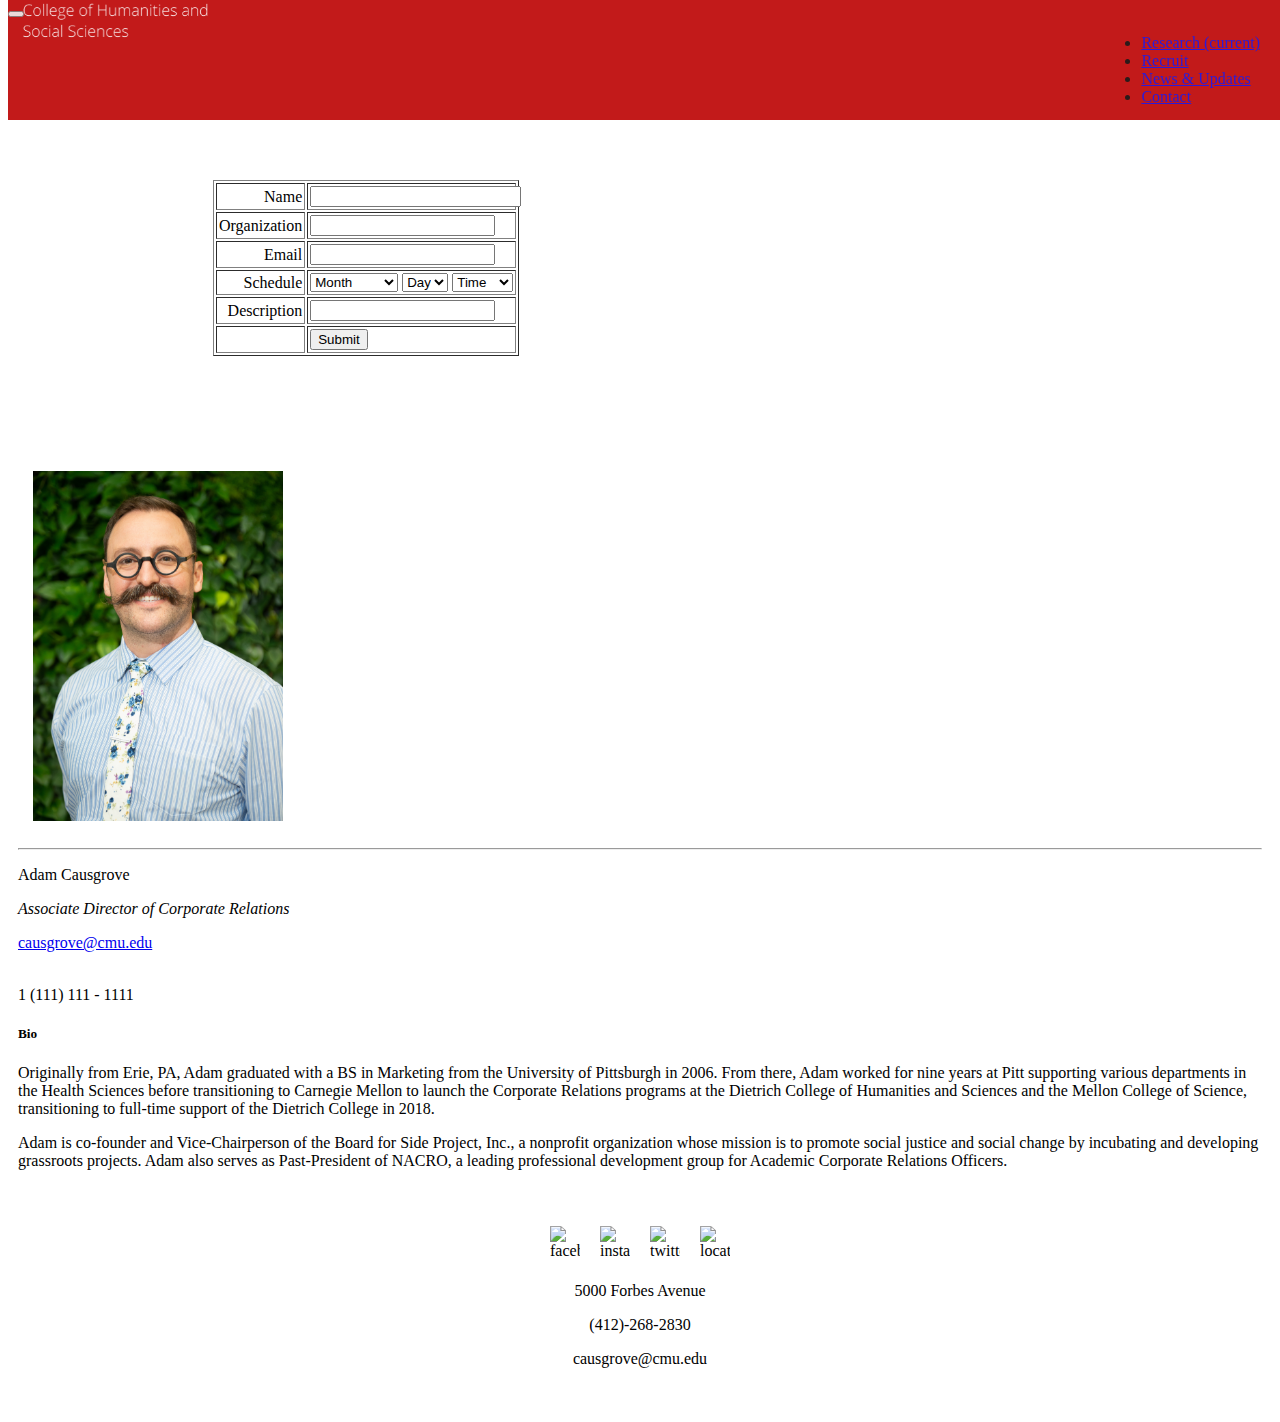
==== contact.html @ c6ca9858 "Merge pull request #19 from jasminelee5170/linkevin" ====
<!doctype html>
<html lang="en">

<head>
  <!-- Required meta tags -->
  <meta charset="utf-8">
  <meta name="viewport" content="width=device-width, initial-scale=1, shrink-to-fit=no">

  <!-- Bootstrap CSS -->
  <link rel="stylesheet" href="https://cdn.jsdelivr.net/npm/bootstrap@4.5.3/dist/css/bootstrap.min.css"
    integrity="sha384-TX8t27EcRE3e/ihU7zmQxVncDAy5uIKz4rEkgIXeMed4M0jlfIDPvg6uqKI2xXr2" crossorigin="anonymous">
  <!-- Custom CSS -->
  <link rel="stylesheet" href="css/styles.css">
  <title>CMU Dietrich Advancement</title>
</head>

<body>
  <!-- Optional JavaScript; choose one of the two! -->

  <!-- Option 1: jQuery and Bootstrap Bundle (includes Popper) -->
  <script src="https://code.jquery.com/jquery-3.5.1.slim.min.js"
    integrity="sha384-DfXdz2htPH0lsSSs5nCTpuj/zy4C+OGpamoFVy38MVBnE+IbbVYUew+OrCXaRkfj"
    crossorigin="anonymous"></script>
  <script src="https://cdn.jsdelivr.net/npm/bootstrap@4.5.3/dist/js/bootstrap.bundle.min.js"
    integrity="sha384-ho+j7jyWK8fNQe+A12Hb8AhRq26LrZ/JpcUGGOn+Y7RsweNrtN/tE3MoK7ZeZDyx"
    crossorigin="anonymous"></script>

  <!-- Option 2: jQuery, Popper.js, and Bootstrap JS
    <script src="https://code.jquery.com/jquery-3.5.1.slim.min.js" integrity="sha384-DfXdz2htPH0lsSSs5nCTpuj/zy4C+OGpamoFVy38MVBnE+IbbVYUew+OrCXaRkfj" crossorigin="anonymous"></script>
    <script src="https://cdn.jsdelivr.net/npm/popper.js@1.16.1/dist/umd/popper.min.js" integrity="sha384-9/reFTGAW83EW2RDu2S0VKaIzap3H66lZH81PoYlFhbGU+6BZp6G7niu735Sk7lN" crossorigin="anonymous"></script>
    <script src="https://cdn.jsdelivr.net/npm/bootstrap@4.5.3/dist/js/bootstrap.min.js" integrity="sha384-w1Q4orYjBQndcko6MimVbzY0tgp4pWB4lZ7lr30WKz0vr/aWKhXdBNmNb5D92v7s" crossorigin="anonymous"></script>
    -->

  <div class="navbar-custom">
    <nav class="navbar navbar-expand-lg navbar-dark navbar-custom">
      <div class="container">
        <a class=" navbar-brand" href="index.html">
          <img src="images/logo.png" id="logo" alt="logo">
        </a>
        <button class="navbar-toggler" type="button" data-toggle="collapse" data-target="#navbarResponsive"
          aria-controls="navbarResponsive" aria-expanded="false" aria-label="Toggle navigation">
          <span class="navbar-toggler-icon"></span>
        </button>
        <div class="collapse navbar-collapse navbar-custom-right" id="navbarResponsive">
          <ul class="navbar-nav ml-auto">
            <li class="nav-item">
              <a class="nav-link" href="#">Research
                <span class="sr-only">(current)</span>
              </a>
            </li>
            <li class="nav-item">
              <a class="nav-link" href="#">Recruit</a>
            </li>
            <li class="nav-item">
              <a class="nav-link" href="news&updates.html">News & Updates</a>
            </li>
            <li class="nav-item active">
              <a class="nav-link" href="contact.html">Contact</a>
            </li>
          </ul>
        </div>
      </div>
    </nav>
  </div>

  <!--Form with JS form falidation-->
  <div class="contactUsForm">
    <form action="/action_page.php" name="myForm" onsubmit="return(validate());">
      <table cellspacing="2" cellpadding="2" border="1">
        <tr>
          <td align="right">Name</td>
          <td><input type="text" name="Name" style="width: 100%" /></td>
        </tr>
        <tr>
          <td align="right">Organization</td>
          <td><input type="text" name="Organization" /></td>
        </tr>
        <tr>
          <td align="right">Email</td>
          <td><input type="text" name="Email" /></td>
        </tr>
        <tr>
          <td align="right">Schedule</td>
          <td>
            <select name="Month">
              <option value="-1" selected>Month</option>
              <option value="1">January</option>
              <option value="2">February</option>
              <option value="3">March</option>
              <option value="4">April</option>
              <option value="5">May</option>
              <option value="6">June</option>
              <option value="7">July</option>
              <option value="8">August</option>
              <option value="9">September</option>
              <option value="10">October</option>
              <option value="11">November</option>
              <option value="12">December</option>
            </select>
            <select name="Day">
              <option value="-1" selected>Day</option>
              <option value="1">1</option>
              <option value="2">2</option>
              <option value="3">3</option>
              <option value="4">4</option>
              <option value="5">5</option>
              <option value="6">6</option>
              <option value="7">7</option>
              <option value="8">8</option>
              <option value="9">9</option>
              <option value="10">10</option>
              <option value="11">11</option>
              <option value="12">12</option>
              <option value="13">13</option>
              <option value="14">14</option>
              <option value="15">15</option>
              <option value="16">16</option>
              <option value="17">17</option>
              <option value="18">18</option>
              <option value="19">19</option>
              <option value="20">20</option>
              <option value="21">21</option>
              <option value="22">22</option>
              <option value="23">23</option>
              <option value="24">24</option>
              <option value="25">25</option>
              <option value="26">26</option>
              <option value="27">27</option>
              <option value="28">28</option>
              <option value="29">29</option>
              <option value="30">30</option>
              <option value="31">31</option>
            </select>
            <select name="Time">
              <option value="-1" selected>Time</option>
              <option value="9am">9 AM</option>
              <option value="10am">10 AM</option>
              <option value="11am">11 AM</option>
              <option value="12pm">12 PM</option>
              <option value="1pm">1 PM</option>
              <option value="2pm">2 PM</option>
              <option value="3pm">3 PM</option>
              <option value="4pm">4 PM</option>
              <option value="5pm">5 PM</option>
            </select>
          </td>
        </tr>
        <tr>
          <td align="right">Description</td>
          <td><input type="text" name="Desc" /></td>
        </tr>

        <tr>
          <td align="right"></td>
          <td><input type="submit" value="Submit" /></td>
        </tr>
      </table>
    </form>

    <!--link to JS file for JS form validation-->
    <script type="text/javascript" src="js/form.js">
    </script>
  </div>

  <!--Recruitment-->
  <div class="container-fluid bg-light card-custom" style="margin-top: 30px;">
    <div class="row">
      <div class="col">
        <div class="card">
          <div class="card-body">
            <img src="images\adamcausgrove.jpg" class="rounded" alt="..." width="250" height="350"
              style="margin: 15px;">
            <hr>
            </hr>
            <p class="card-text">
            <p> Adam Causgrove </p>
            <p><i>Associate Director of Corporate Relations </i></p>
            <a href="mailto: causgrove@cmu.edu">causgrove@cmu.edu</a>
            <br><br>
            <p>1 (111) 111 - 1111</p>
          </div>
        </div>
      </div>
      <div class="col">
        <div class="card">
          <div class="card-body">
            <h5 class="card-title">Bio</h5>
            <p class="card-text">
            <p> Originally from Erie, PA, Adam graduated with a BS in Marketing from the University of Pittsburgh in
              2006. From there, Adam worked for nine years at Pitt supporting various departments in the Health Sciences
              before transitioning to Carnegie Mellon to launch the Corporate Relations programs at the Dietrich College
              of Humanities and Sciences and the Mellon College of Science, transitioning to full-time support of the
              Dietrich College in 2018.
            </p>
            <p>
              Adam is co-founder and Vice-Chairperson of the Board for Side Project, Inc., a nonprofit organization
              whose mission is to promote social justice and social change by incubating and developing grassroots
              projects. Adam also serves as Past-President of NACRO, a leading professional development group for
              Academic Corporate Relations Officers.
            </p>
          </div>
        </div>
      </div>
    </div>
  </div>

  <!--Footer-->
  <div class="container-fluid bg-light" style="padding:30px; margin-top:15px;">
    <div class="center">
      <img src="images\fbicon.jpg" class="img-responsive inline-block icon" alt="facebook" width="30" height="30" />
      <img src="images\instagramicon.jpg" class="img-responsive inline-block icon" alt="instagram" width="30"
        height="30" />
      <img src="images\twittericon.jpg" class="img-responsive inline-block icon" alt="twitter" width="30" height="30" />
      <img src="images\idkicon.jpg" class="img-responsive inline-block icon" alt="location" width="30" height="30" />
    </div>
    <p class="footer-text"> 5000 Forbes Avenue</p>
    <p class="footer-text">(412)-268-2830</p>
    <p class="footer-text"> causgrove@cmu.edu</p>
  </div>

</body>

</html>
---- css/styles.css ----
.navbar-custom {
  background-color: #bb0000;
  height: 120px;
  position: fixed;
  top: 0;
  z-index: 100;
  width: 100%;
  opacity: 0.9;
}

.navbar-custom-right {
  position: fixed;
  right: 20px;
}

#logo {
  width: 200px;
  position: fixed;
  left: 20px;
  margin-top: -55px;
}

.wrapper {
    display: flex;
    width: 100%;
    align-items: stretch;
}

.center {
  display: flex;
  align-items: center;
  justify-content: center;
}

img:hover.darken {
  -webkit-filter: brightness(50%);
  -webkit-transition: all 1s ease;
  -moz-transition: all 1s ease;
  -o-transition: all 1s ease;
  -ms-transition: all 1s ease;
  transition: all 1s ease;
}

.icon {
  margin: 10px;
}

.contactUsForm{
  margin-top: 150px;
  padding-top: 30px;
  margin-left: 205px;
  margin-right: 205px;
  margin-bottom: 100px;
  min-width: 600px;
}

.card {
  margin: 10px;
}

#carouselExampleControls{
  padding-top: 120px;
}

.footer-text {
  text-align: center;
}
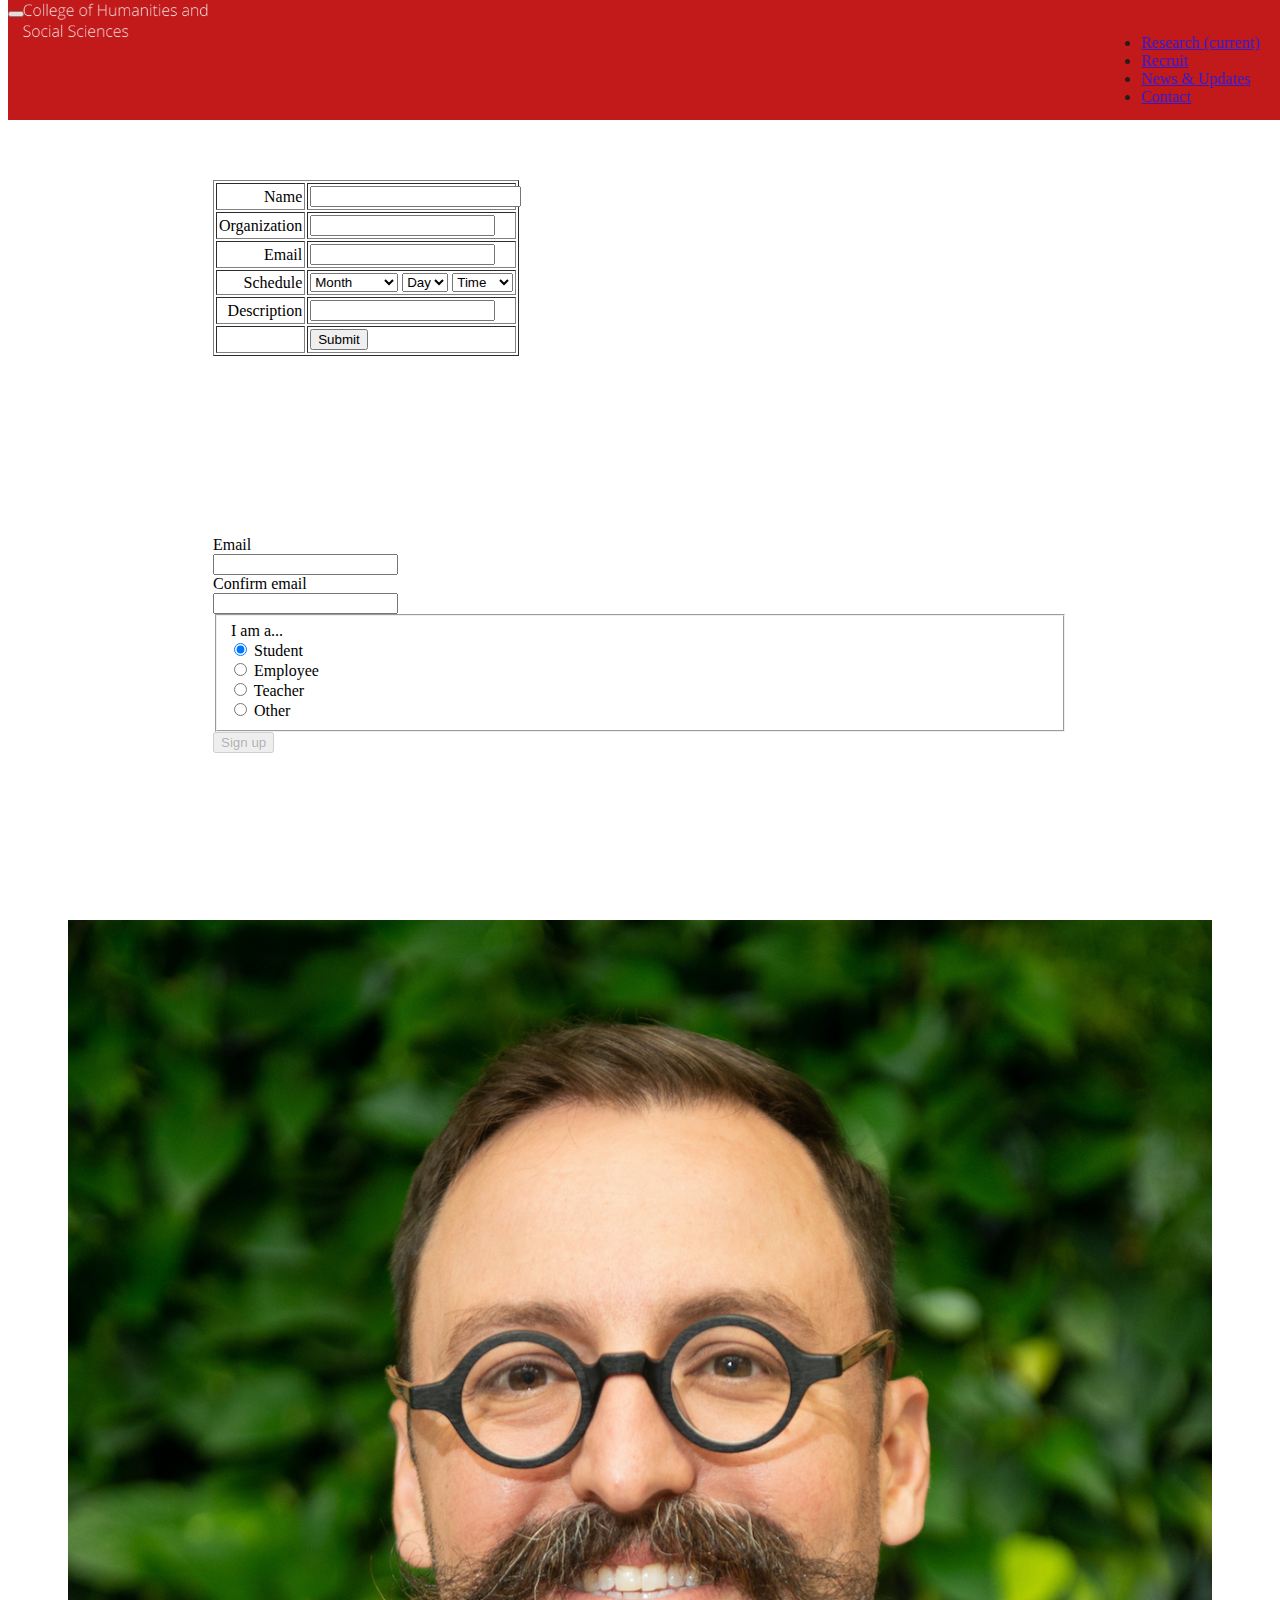
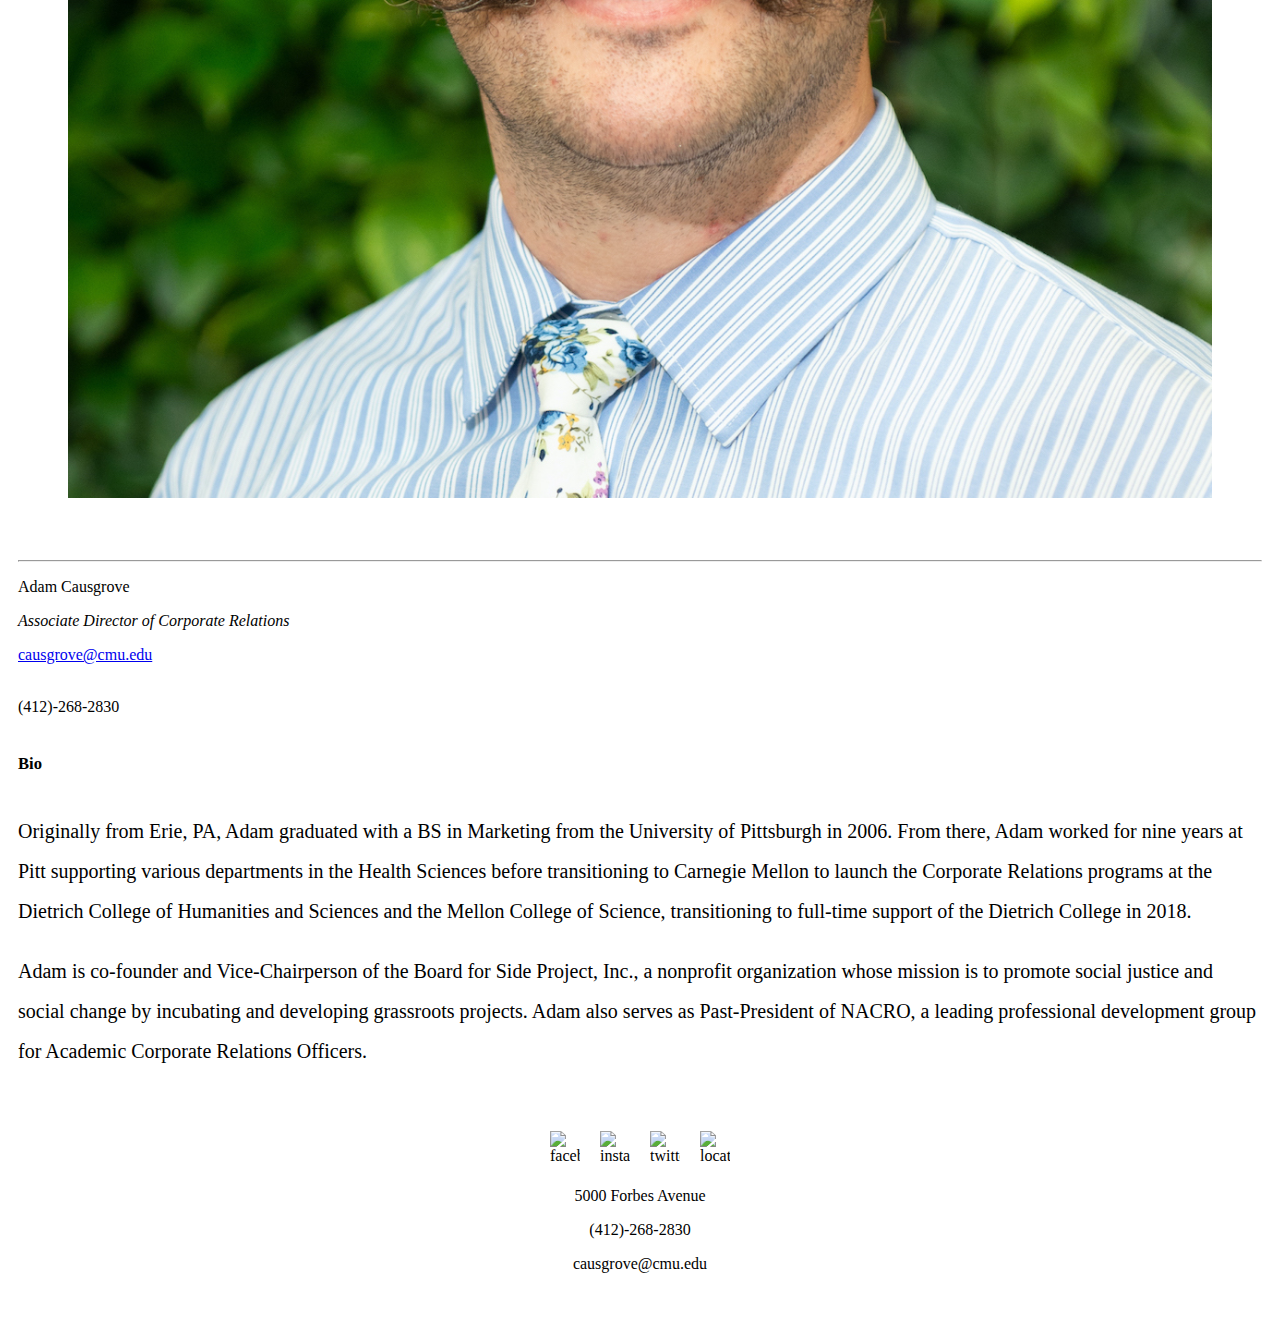
==== commit bae3f1bc: "Merge pull request #20 from jasminelee5170/linkevin" ====
--- a/contact.html
+++ b/contact.html
@@ -65,7 +65,7 @@
 
   <!--Form with JS form falidation-->
   <div class="contactUsForm">
-    <form action="/action_page.php" name="myForm" onsubmit="return(validate());">
+    <form name="myForm" onsubmit="return(validate());">
       <table cellspacing="2" cellpadding="2" border="1">
         <tr>
           <td align="right">Name</td>
@@ -162,14 +162,66 @@
     </script>
   </div>
 
+  <!-- temporary form -->
+  <div class="contactUsForm">
+    <form>
+      <div class="form-group row">
+        <label for="inputEmail3" class="col-sm-2 col-form-label">Email</label>
+        <div class="col-sm-10">
+          <input type="email" class="form-control" id="inputEmail3">
+        </div>
+      </div>
+      <div class="form-group row">
+        <label for="inputEmail3" class="col-sm-2 col-form-label">Confirm email</label>
+        <div class="col-sm-10">
+          <input type="email" class="form-control" id="inputEmail3">
+        </div>
+      </div>
+      <fieldset class="form-group">
+        <div class="row">
+          <legend class="col-form-label col-sm-2 pt-0">I am a...</legend>
+          <div class="col-sm-10">
+            <div class="form-check">
+              <input class="form-check-input" type="radio" name="gridRadios" id="gridRadios1" value="option1" checked>
+              <label class="form-check-label" for="gridRadios1">
+                Student
+              </label>
+            </div>
+            <div class="form-check">
+              <input class="form-check-input" type="radio" name="gridRadios" id="gridRadios2" value="option2">
+              <label class="form-check-label" for="gridRadios2">
+                Employee
+              </label>
+            </div>
+            <div class="form-check disabled">
+              <input class="form-check-input" type="radio" name="gridRadios" id="gridRadios3" value="option3">
+              <label class="form-check-label" for="gridRadios3">
+                Teacher
+              </label>
+            </div>
+            <div class="form-check disabled">
+              <input class="form-check-input" type="radio" name="gridRadios" id="gridRadios4" value="option4">
+              <label class="form-check-label" for="gridRadios4">
+                Other
+              </label>
+            </div>
+          </div>
+        </div>
+      </fieldset>
+      <span class="d-inline-block" data-toggle="popover" data-content="Not available yet!">
+        <button class="btn btn-primary" style="pointer-events: none;" type="button" disabled>Sign up</button>
+      </span>
+      <br><br>
+    </form>
+  </div>
+
   <!--Recruitment-->
   <div class="container-fluid bg-light card-custom" style="margin-top: 30px;">
     <div class="row">
-      <div class="col">
+      <div class="col-sm-4">
         <div class="card">
           <div class="card-body">
-            <img src="images\adamcausgrove.jpg" class="rounded" alt="..." width="250" height="350"
-              style="margin: 15px;">
+            <img src="images\adamcausgrove.jpg" class="rounded" alt="..." width="92%" style="margin: 4%">
             <hr>
             </hr>
             <p class="card-text">
@@ -177,13 +229,13 @@
             <p><i>Associate Director of Corporate Relations </i></p>
             <a href="mailto: causgrove@cmu.edu">causgrove@cmu.edu</a>
             <br><br>
-            <p>1 (111) 111 - 1111</p>
+            <p>(412)-268-2830</p>
           </div>
         </div>
       </div>
-      <div class="col">
+      <div class="col-sm-8">
         <div class="card">
-          <div class="card-body">
+          <div class="card-body biography">
             <h5 class="card-title">Bio</h5>
             <p class="card-text">
             <p> Originally from Erie, PA, Adam graduated with a BS in Marketing from the University of Pittsburgh in
--- a/css/styles.css
+++ b/css/styles.css
@@ -64,4 +64,9 @@
 
 .footer-text {
   text-align: center;
+}
+
+.biography {
+  font-size: 20px;
+  line-height: 2em;
 }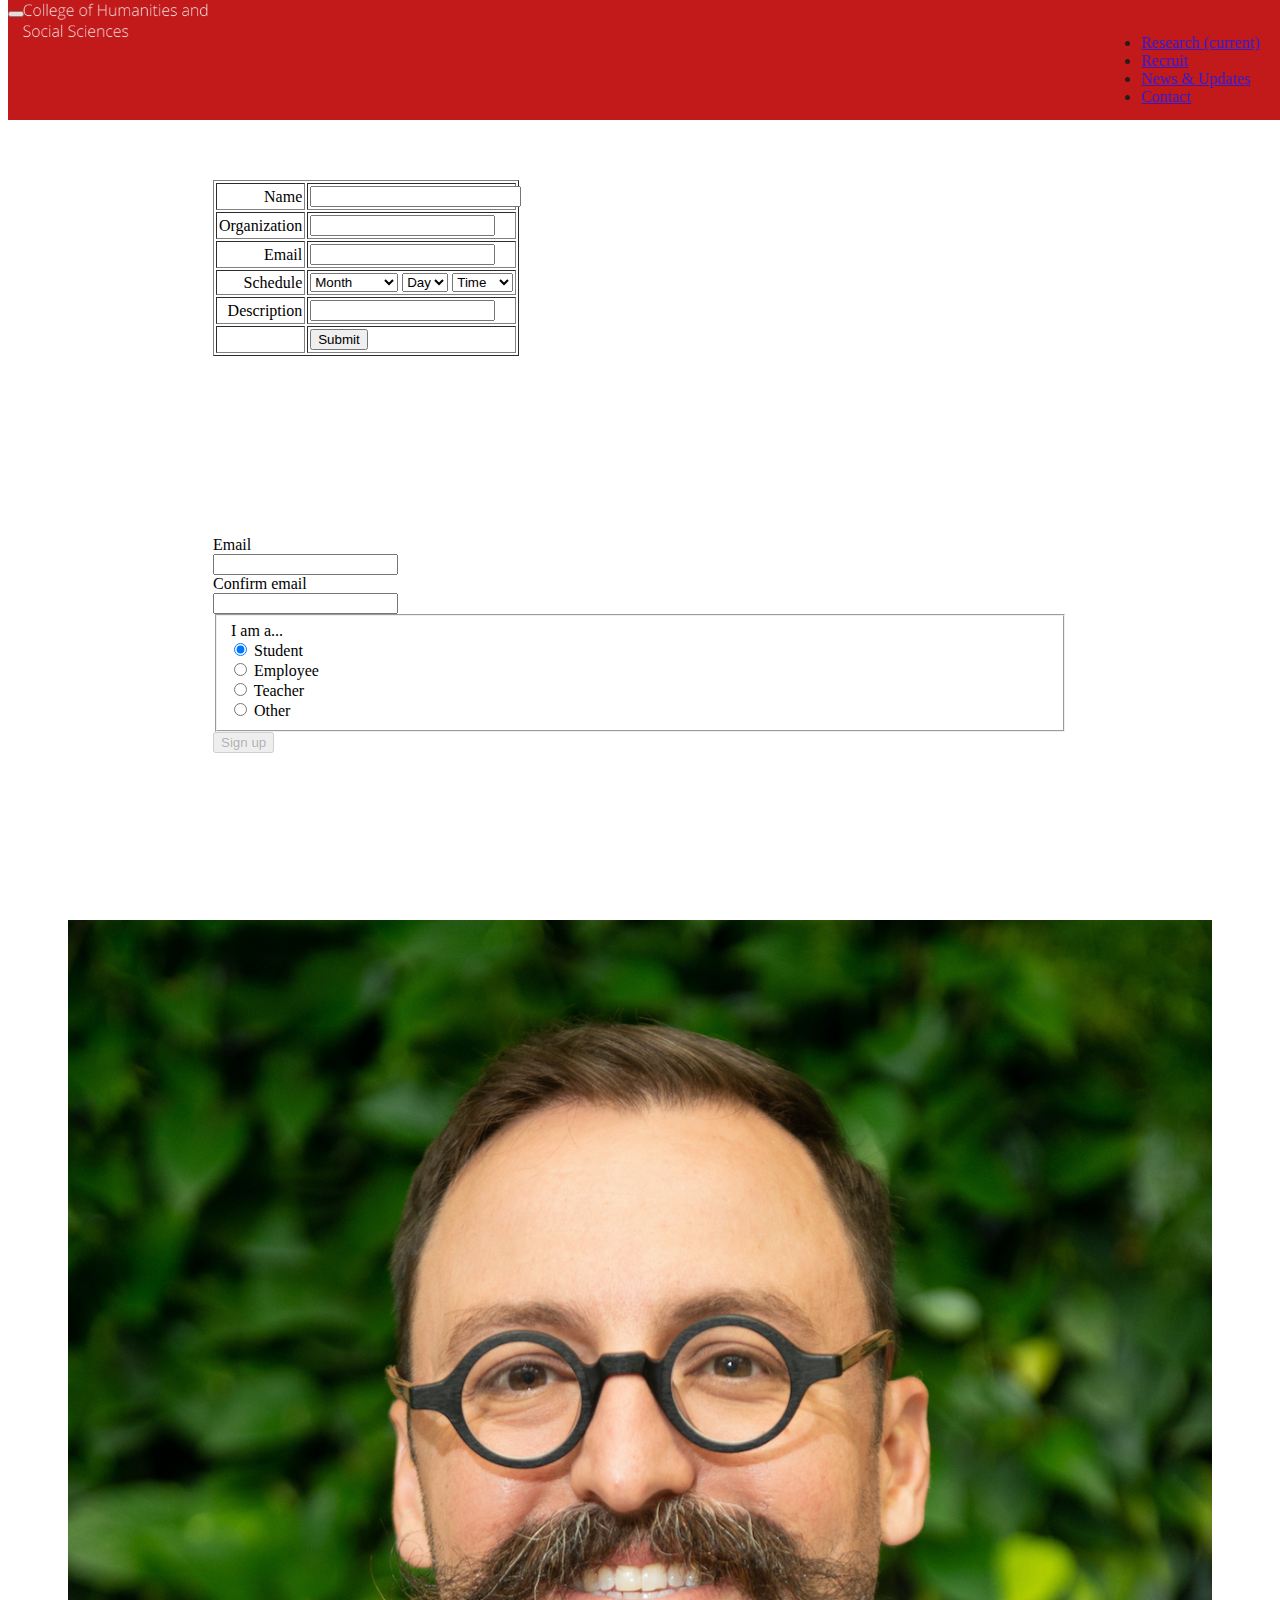
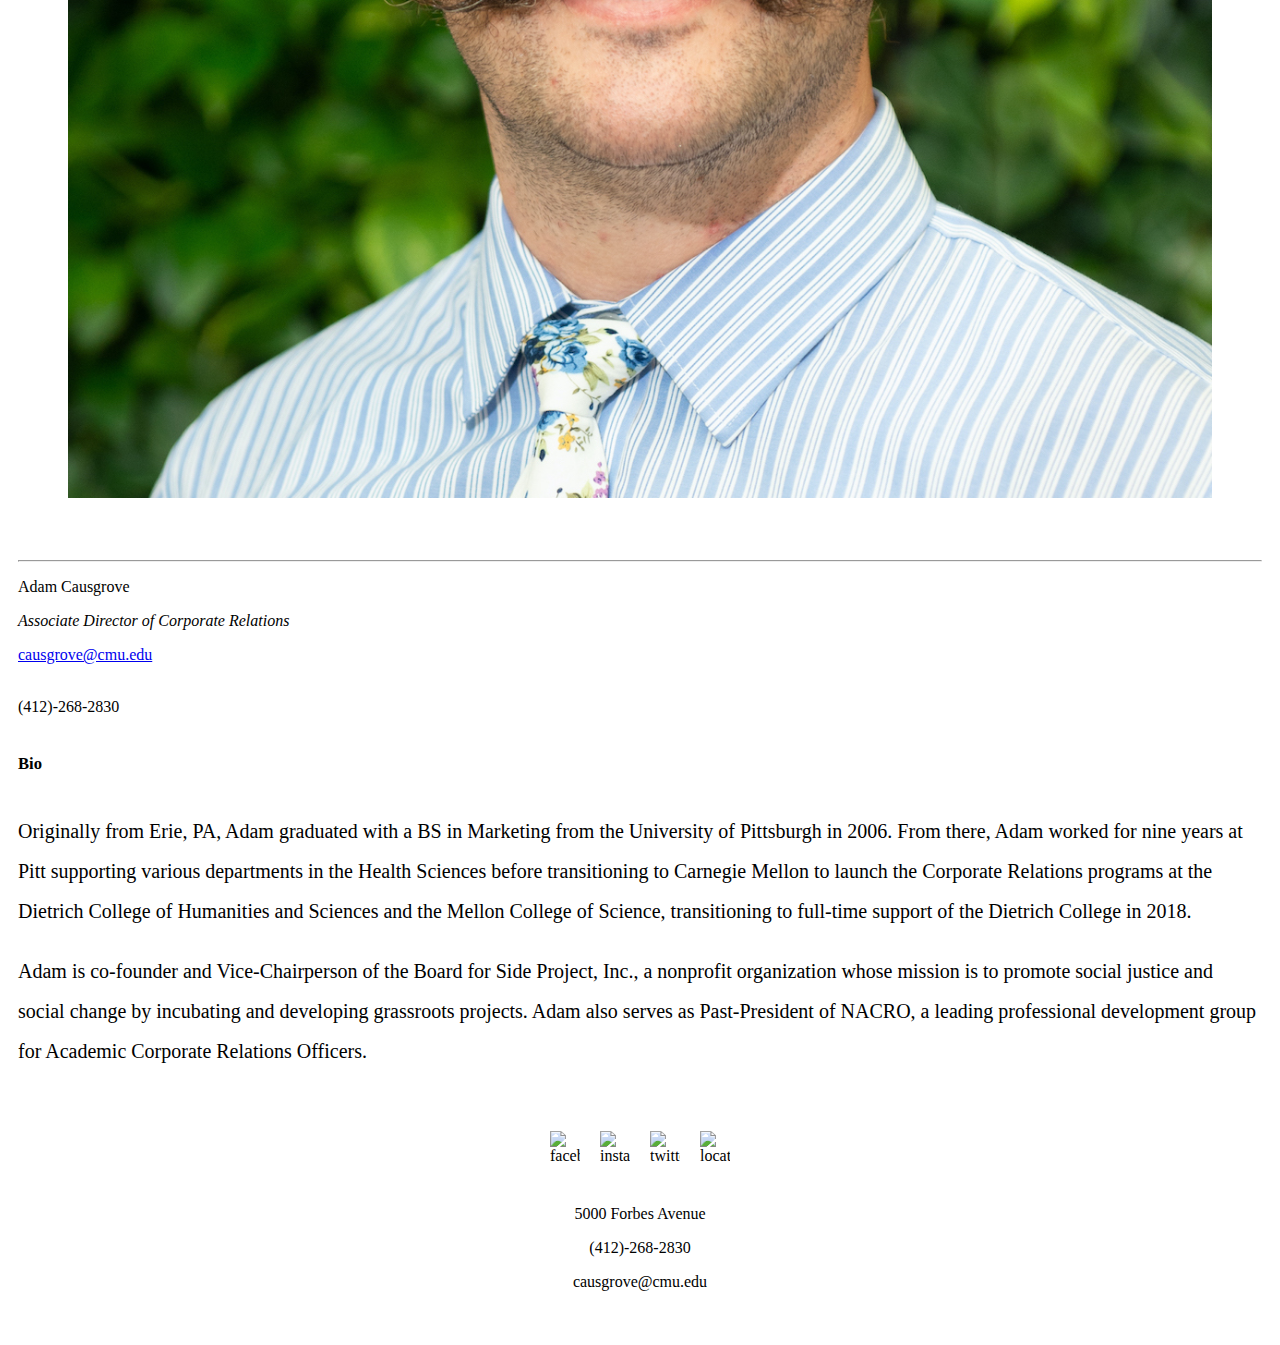
==== commit 920ad0ec: "responsive home page" ====
--- a/contact.html
+++ b/contact.html
@@ -265,6 +265,7 @@
       <img src="images\twittericon.jpg" class="img-responsive inline-block icon" alt="twitter" width="30" height="30" />
       <img src="images\idkicon.jpg" class="img-responsive inline-block icon" alt="location" width="30" height="30" />
     </div>
+    <br>
     <p class="footer-text"> 5000 Forbes Avenue</p>
     <p class="footer-text">(412)-268-2830</p>
     <p class="footer-text"> causgrove@cmu.edu</p>
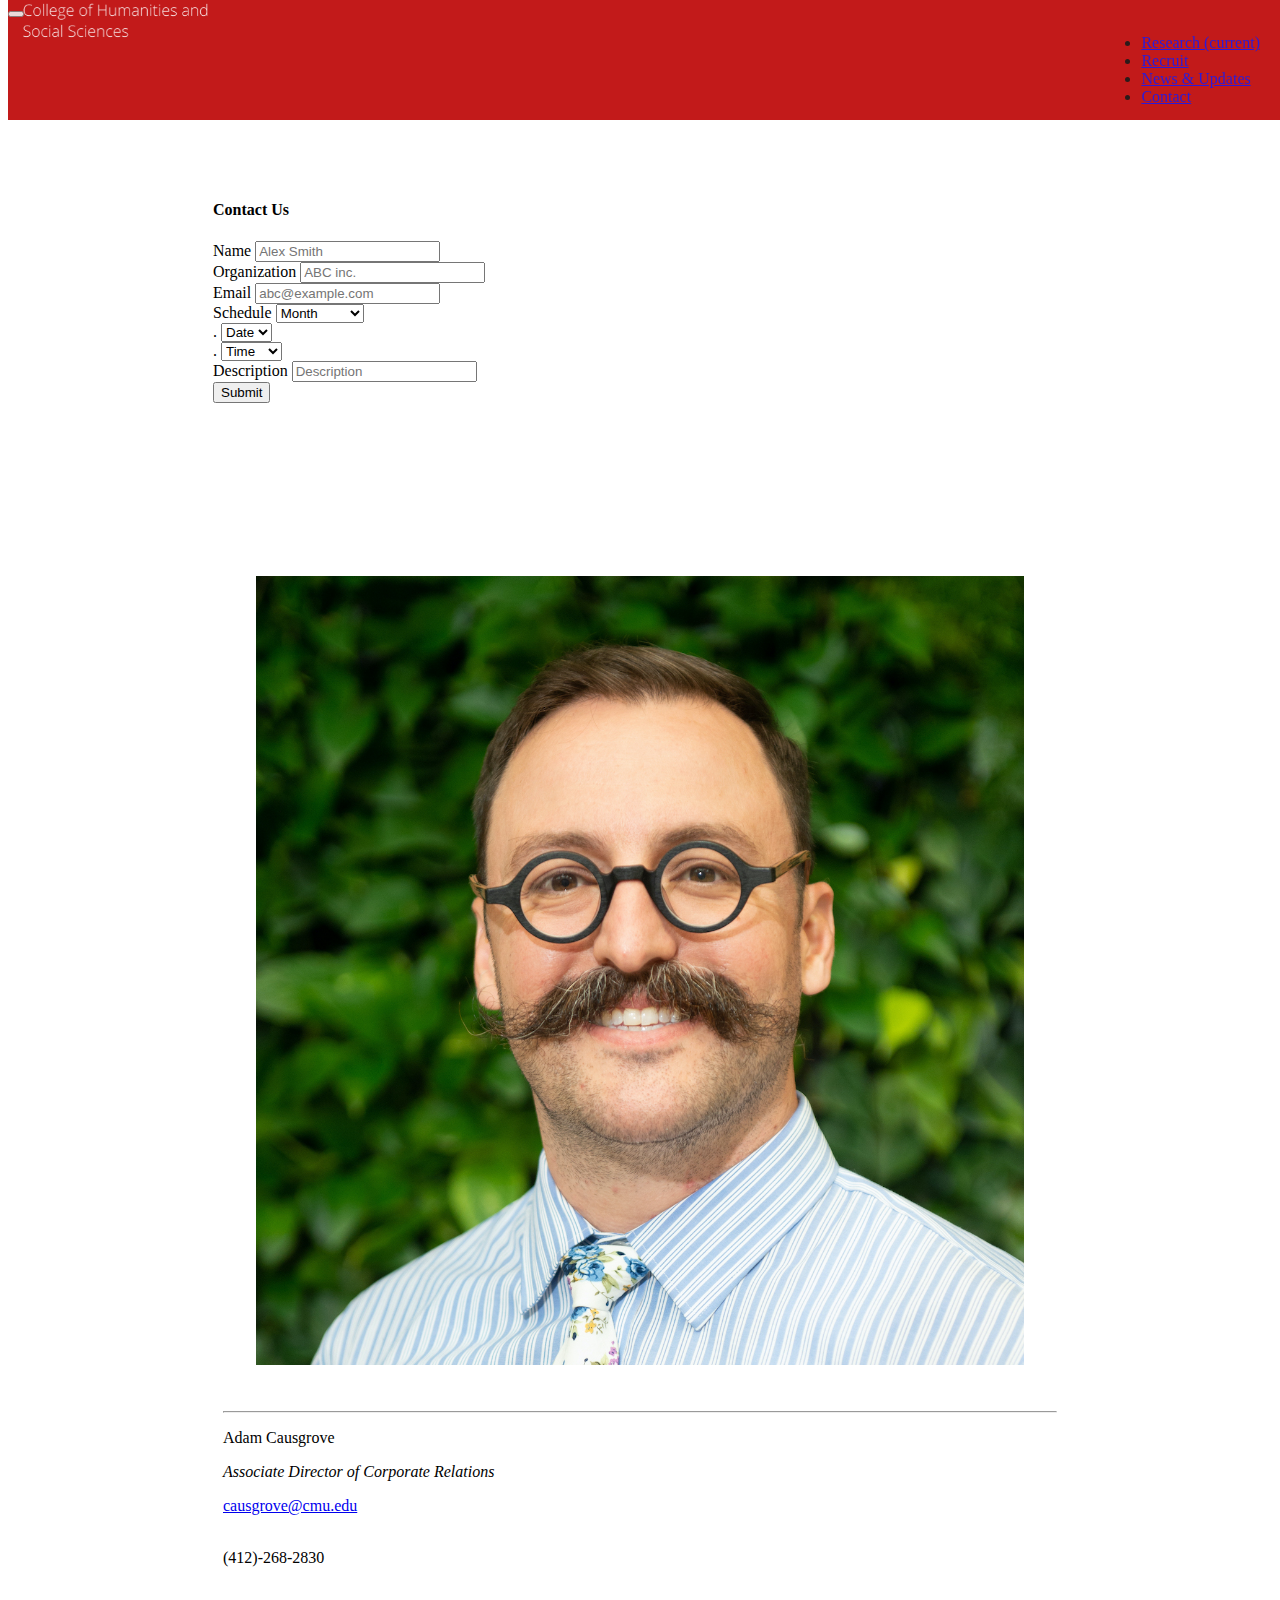
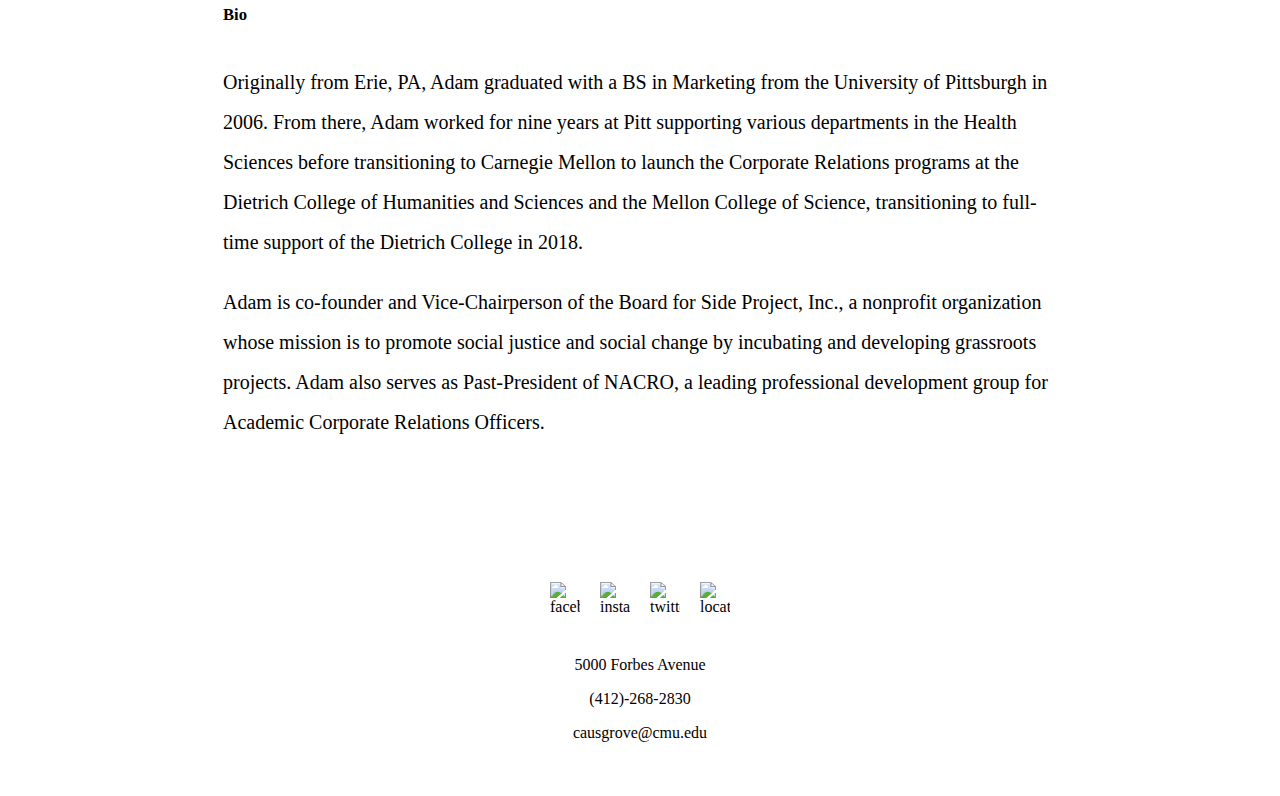
==== commit d817b7fd: "Merge pull request #23 from jasminelee5170/jasmine" ====
--- a/contact.html
+++ b/contact.html
@@ -64,7 +64,7 @@
   </div>
 
   <!--Form with JS form falidation-->
-  <div class="contactUsForm">
+  <!--<div class="contactUsForm">
     <form name="myForm" onsubmit="return(validate());">
       <table cellspacing="2" cellpadding="2" border="1">
         <tr>
@@ -158,98 +158,140 @@
     </form>
 
     <!--link to JS file for JS form validation-->
-    <script type="text/javascript" src="js/form.js">
-    </script>
-  </div>
-
-  <!-- temporary form -->
-  <div class="contactUsForm">
+    <!--<script type="text/javascript" src="js/form.js">
+        </script>
+    </div>-->
+
     <form>
-      <div class="form-group row">
-        <label for="inputEmail3" class="col-sm-2 col-form-label">Email</label>
-        <div class="col-sm-10">
-          <input type="email" class="form-control" id="inputEmail3">
-        </div>
-      </div>
-      <div class="form-group row">
-        <label for="inputEmail3" class="col-sm-2 col-form-label">Confirm email</label>
-        <div class="col-sm-10">
-          <input type="email" class="form-control" id="inputEmail3">
-        </div>
-      </div>
-      <fieldset class="form-group">
-        <div class="row">
-          <legend class="col-form-label col-sm-2 pt-0">I am a...</legend>
-          <div class="col-sm-10">
-            <div class="form-check">
-              <input class="form-check-input" type="radio" name="gridRadios" id="gridRadios1" value="option1" checked>
-              <label class="form-check-label" for="gridRadios1">
-                Student
-              </label>
-            </div>
-            <div class="form-check">
-              <input class="form-check-input" type="radio" name="gridRadios" id="gridRadios2" value="option2">
-              <label class="form-check-label" for="gridRadios2">
-                Employee
-              </label>
-            </div>
-            <div class="form-check disabled">
-              <input class="form-check-input" type="radio" name="gridRadios" id="gridRadios3" value="option3">
-              <label class="form-check-label" for="gridRadios3">
-                Teacher
-              </label>
-            </div>
-            <div class="form-check disabled">
-              <input class="form-check-input" type="radio" name="gridRadios" id="gridRadios4" value="option4">
-              <label class="form-check-label" for="gridRadios4">
-                Other
-              </label>
+      <h4>Contact Us</h4>
+      <div class="form-group">
+        <label for="inputName">Name</label>
+        <input type="text" class="form-control" id="inputName" placeholder="Alex Smith">
+      </div>
+      <div class="form-group">
+        <label for="inputOrg">Organization</label>
+        <input type="text" class="form-control" id="inputOrg" placeholder="ABC inc.">
+      </div>
+      <div class="form-group">
+        <label for="inputEmail4">Email</label>
+        <input type="email" class="form-control" id="inputEmail4" placeholder="abc@example.com">
+      </div>
+    <div class="form-row">
+      <div class="form-group col-md-6">
+        <label for="inputMonth">Schedule</label>
+        <select id="inputMonth" class="form-control">
+          <option selected>Month</option>
+          <option>January</option>
+          <option>February</option>
+          <option>March</option>
+          <option>April</option>
+          <option>May</option>
+          <option>June</option>
+          <option>July</option>
+          <option>August</option>
+          <option>September</option>
+          <option>October</option>
+          <option>November</option>
+          <option>December</option>
+        </select>
+      </div>
+      <div class="form-group col-md-3">
+        <label for="inputMonth">.</label>
+        <select id="inputDate" class="form-control">
+          <option selected>Date</option>
+          <option>1</option>
+          <option>2</option>
+          <option>3</option>
+          <option>4</option>
+          <option>5</option>
+          <option>6</option>
+          <option>7</option>
+          <option>8</option>
+          <option>9</option>
+          <option>10</option>
+          <option>11</option>
+          <option>12</option>
+          <option>13</option>
+          <option>14</option>
+          <option>15</option>
+          <option>16</option>
+          <option>17</option>
+          <option>18</option>
+          <option>19</option>
+          <option>20</option>
+          <option>21</option>
+          <option>22</option>
+          <option>23</option>
+          <option>24</option>
+          <option>25</option>
+          <option>26</option>
+          <option>27</option>
+          <option>28</option>
+          <option>29</option>
+          <option>30</option>
+          <option>31</option>
+        </select>
+      </div>
+      <div class="form-group col-md-3">
+        <label for="inputMonth">.</label>
+        <select id="inputTime" class="form-control">
+          <option selected>Time</option>
+          <option>9 AM</option>
+          <option>10 AM</option>
+          <option>11 AM</option>
+          <option>12 PM</option>
+          <option>1 PM</option>
+          <option>2 PM</option>
+          <option>3 PM</option>
+          <option>4 PM</option>
+          <option>5 PM</option>
+        </select>
+      </div>
+    </div>
+    <div class="form-group">
+        <label for="inputDesc">Description</label>
+        <input type="text" class="form-control" id="inputDesc" placeholder="Description">
+    </div>
+    <button type="submit" class="btn btn-primary">Submit</button>
+  </form>
+
+  <!--Bio-->
+  <div class="adambio">
+    <div class="container-fluid bg-light card-custom" style="margin-top: 30px auto;">
+      <div class="row">
+        <div class="col-sm-4">
+          <div class="card">
+            <div class="card-body">
+              <img src="images\adamcausgrove.jpg" class="rounded" alt="..." width="92%" style="margin: 4%">
+              <hr>
+              </hr>
+              <p class="card-text">
+              <p> Adam Causgrove </p>
+              <p><i>Associate Director of Corporate Relations </i></p>
+              <a href="mailto: causgrove@cmu.edu">causgrove@cmu.edu</a>
+              <br><br>
+              <p>(412)-268-2830</p>
             </div>
           </div>
         </div>
-      </fieldset>
-      <span class="d-inline-block" data-toggle="popover" data-content="Not available yet!">
-        <button class="btn btn-primary" style="pointer-events: none;" type="button" disabled>Sign up</button>
-      </span>
-      <br><br>
-    </form>
-  </div>
-
-  <!--Recruitment-->
-  <div class="container-fluid bg-light card-custom" style="margin-top: 30px;">
-    <div class="row">
-      <div class="col-sm-4">
-        <div class="card">
-          <div class="card-body">
-            <img src="images\adamcausgrove.jpg" class="rounded" alt="..." width="92%" style="margin: 4%">
-            <hr>
-            </hr>
-            <p class="card-text">
-            <p> Adam Causgrove </p>
-            <p><i>Associate Director of Corporate Relations </i></p>
-            <a href="mailto: causgrove@cmu.edu">causgrove@cmu.edu</a>
-            <br><br>
-            <p>(412)-268-2830</p>
-          </div>
-        </div>
-      </div>
-      <div class="col-sm-8">
-        <div class="card">
-          <div class="card-body biography">
-            <h5 class="card-title">Bio</h5>
-            <p class="card-text">
-            <p> Originally from Erie, PA, Adam graduated with a BS in Marketing from the University of Pittsburgh in
-              2006. From there, Adam worked for nine years at Pitt supporting various departments in the Health Sciences
-              before transitioning to Carnegie Mellon to launch the Corporate Relations programs at the Dietrich College
-              of Humanities and Sciences and the Mellon College of Science, transitioning to full-time support of the
-              Dietrich College in 2018.
-            </p>
-            <p>
-              Adam is co-founder and Vice-Chairperson of the Board for Side Project, Inc., a nonprofit organization
-              whose mission is to promote social justice and social change by incubating and developing grassroots
-              projects. Adam also serves as Past-President of NACRO, a leading professional development group for
-              Academic Corporate Relations Officers.
-            </p>
+        <div class="col-sm-8">
+          <div class="card">
+            <div class="card-body biography">
+              <h5 class="card-title">Bio</h5>
+              <p class="card-text">
+              <p> Originally from Erie, PA, Adam graduated with a BS in Marketing from the University of Pittsburgh in
+                2006. From there, Adam worked for nine years at Pitt supporting various departments in the Health Sciences
+                before transitioning to Carnegie Mellon to launch the Corporate Relations programs at the Dietrich College
+                of Humanities and Sciences and the Mellon College of Science, transitioning to full-time support of the
+                Dietrich College in 2018.
+              </p>
+              <p>
+                Adam is co-founder and Vice-Chairperson of the Board for Side Project, Inc., a nonprofit organization
+                whose mission is to promote social justice and social change by incubating and developing grassroots
+                projects. Adam also serves as Past-President of NACRO, a leading professional development group for
+                Academic Corporate Relations Officers.
+              </p>
+            </div>
           </div>
         </div>
       </div>
--- a/css/styles.css
+++ b/css/styles.css
@@ -45,15 +45,6 @@
   margin: 10px;
 }
 
-.contactUsForm{
-  margin-top: 150px;
-  padding-top: 30px;
-  margin-left: 205px;
-  margin-right: 205px;
-  margin-bottom: 100px;
-  min-width: 600px;
-}
-
 .card {
   margin: 10px;
 }
@@ -69,4 +60,20 @@
 .biography {
   font-size: 20px;
   line-height: 2em;
+}
+
+form {
+  margin-top: 150px;
+  padding-top: 30px;
+  margin-left: 205px;
+  margin-right: 205px;
+  margin-bottom: 100px;
+  min-width: 600px;
+}
+
+.adambio{
+  padding-top: 30px;
+  margin-left: 205px;
+  margin-right: 205px;
+  margin-bottom: 100px;
 }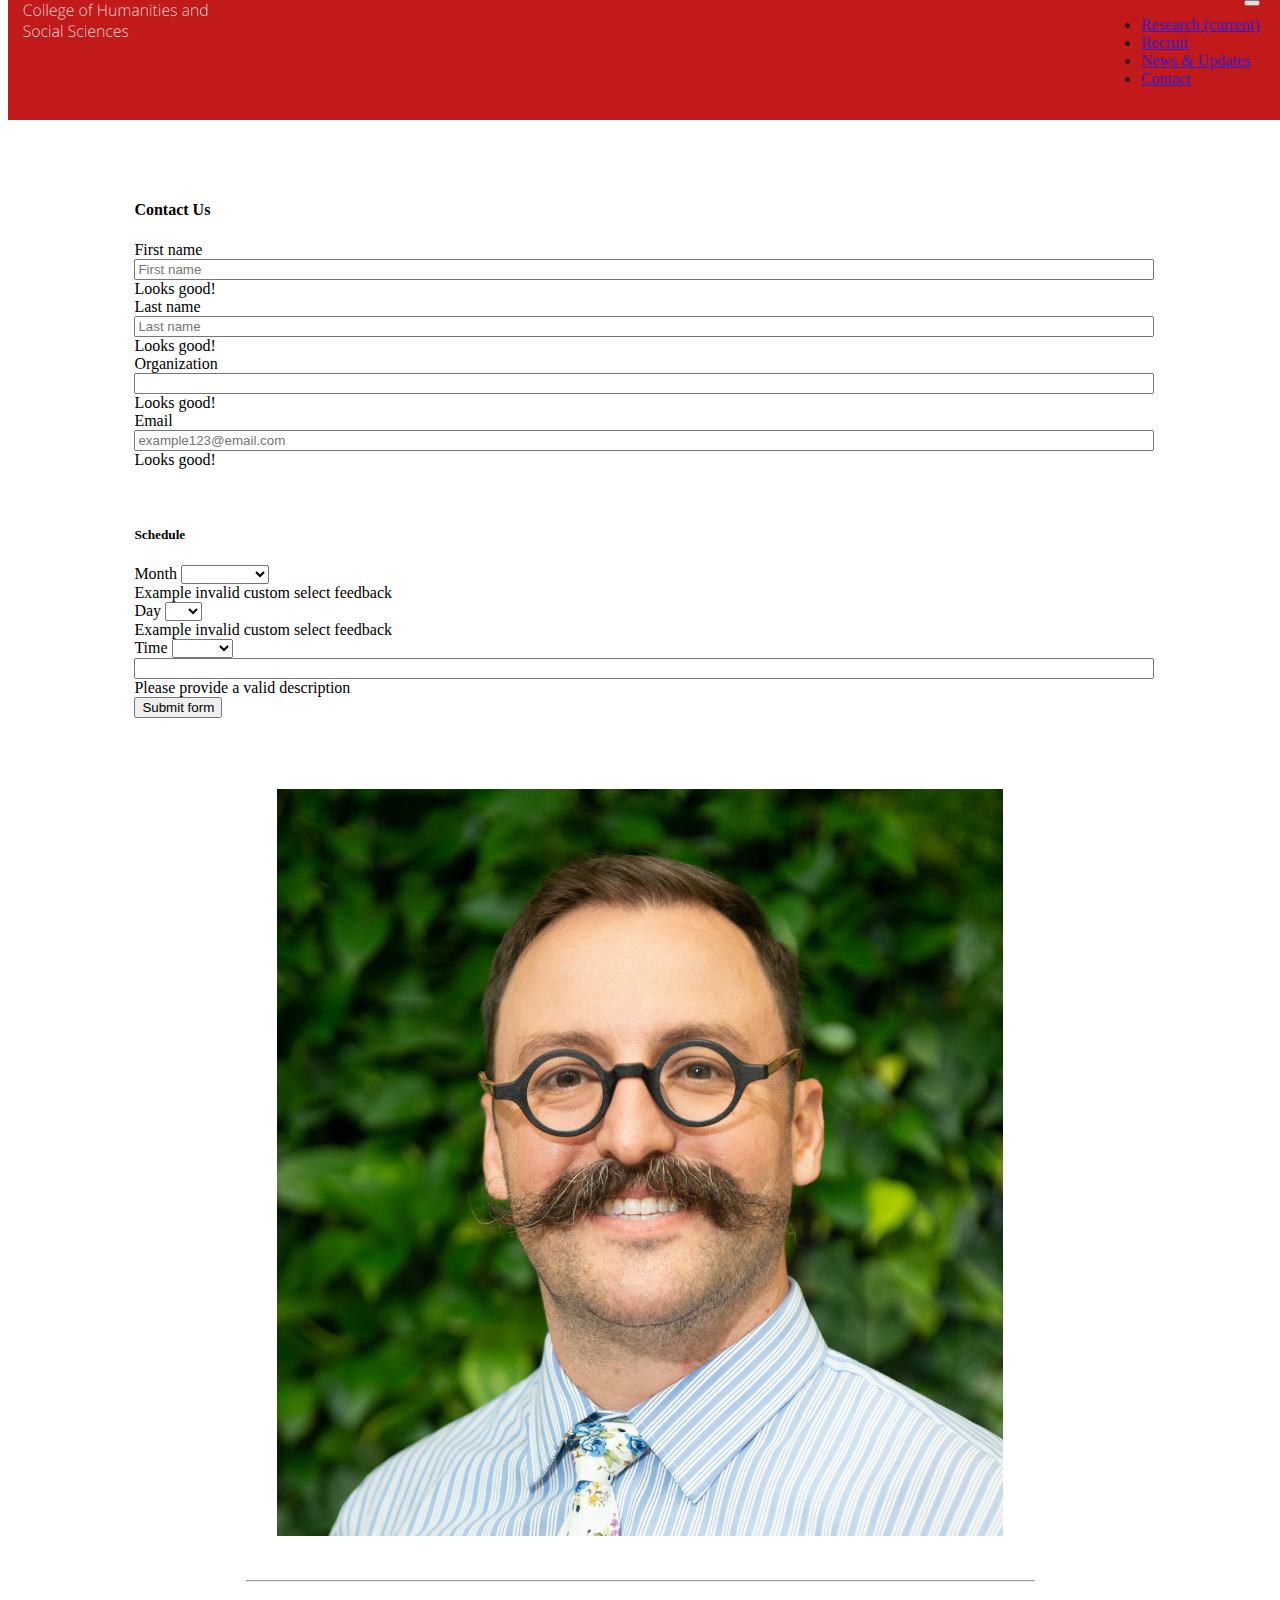
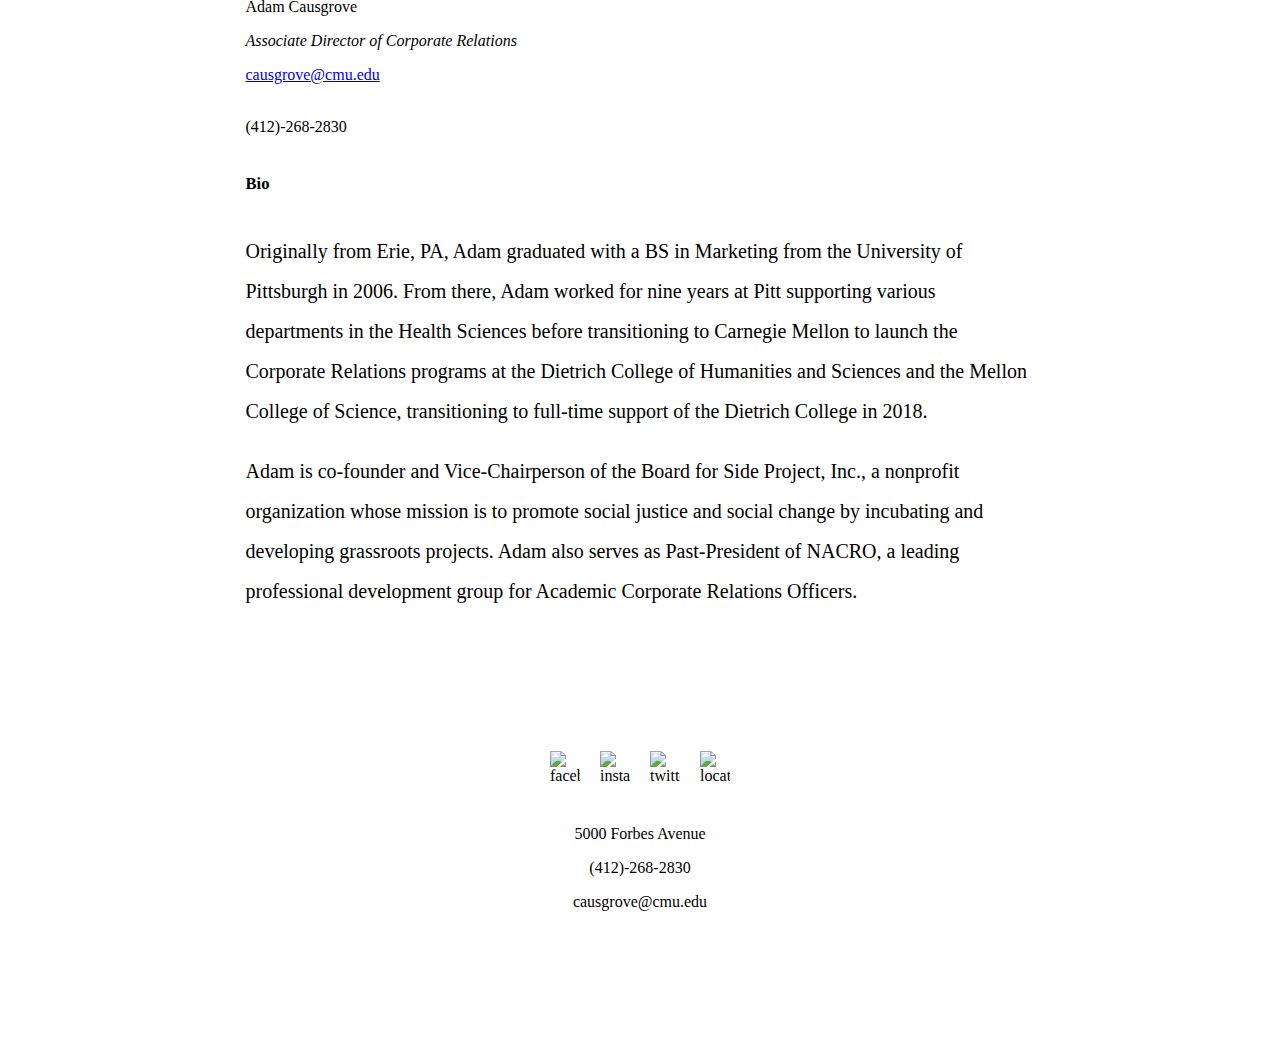
==== commit cd95660a: "Merge branch 'master' into blythe" ====
--- a/contact.html
+++ b/contact.html
@@ -37,7 +37,7 @@
         <a class=" navbar-brand" href="index.html">
           <img src="images/logo.png" id="logo" alt="logo">
         </a>
-        <button class="navbar-toggler" type="button" data-toggle="collapse" data-target="#navbarResponsive"
+        <button class="navbar-toggler navbar-custom-right" type="button" data-toggle="collapse" data-target="#navbarResponsive"
           aria-controls="navbarResponsive" aria-expanded="false" aria-label="Toggle navigation">
           <span class="navbar-toggler-icon"></span>
         </button>
@@ -157,25 +157,167 @@
       </table>
     </form>
 
-    <!--link to JS file for JS form validation-->
+    <!-link to JS file for JS form validation-->
     <!--<script type="text/javascript" src="js/form.js">
         </script>
     </div>-->
 
-    <form>
-      <h4>Contact Us</h4>
-      <div class="form-group">
-        <label for="inputName">Name</label>
-        <input type="text" class="form-control" id="inputName" placeholder="Alex Smith">
-      </div>
-      <div class="form-group">
-        <label for="inputOrg">Organization</label>
-        <input type="text" class="form-control" id="inputOrg" placeholder="ABC inc.">
-      </div>
-      <div class="form-group">
-        <label for="inputEmail4">Email</label>
-        <input type="email" class="form-control" id="inputEmail4" placeholder="abc@example.com">
-      </div>
+<script>
+  (function() {
+'use strict';
+window.addEventListener('load', function() {
+// Fetch all the forms we want to apply custom Bootstrap validation styles to
+var forms = document.getElementsByClassName('needs-validation');
+// Loop over them and prevent submission
+var validation = Array.prototype.filter.call(forms, function(form) {
+form.addEventListener('submit', function(event) {
+if (form.checkValidity() === false) {
+event.preventDefault();
+event.stopPropagation();
+}
+form.classList.add('was-validated');
+}, false);
+});
+}, false);
+})();</script>
+
+
+
+
+<form class="needs-validation" novalidate>
+   <h4>Contact Us</h4>
+  <div class="form-row">
+    <div class="col-md-4 mb-3">
+      <label for="validationCustom01">First name</label>
+      <input type="text" class="form-control" id="validationCustom01" placeholder="First name"
+        required>
+      <div class="valid-feedback">
+        Looks good!
+      </div>
+    </div>
+    <div class="col-md-4 mb-3">
+      <label for="validationCustom02">Last name</label>
+      <input type="text" class="form-control" id="validationCustom02" placeholder="Last name"
+        required>
+      <div class="valid-feedback">
+        Looks good!
+      </div>
+    </div>
+    
+  </div>
+
+  <div class="form-row">
+    <div class="col-md-4 mb-3">
+      <label for="validationCustom01">Organization</label>
+      <input type="text" class="form-control" id="validationCustom01"
+        required>
+      <div class="valid-feedback">
+        Looks good!
+      </div>
+    </div>
+    
+  </div>
+
+  <div class="form-row">
+    <div class="col-md-4 mb-3">
+      <label for="validationCustom01">Email</label>
+      <input type="email" class="form-control" id="validationCustom01" placeholder="example123@email.com"
+        required>
+      <div class="valid-feedback">
+        Looks good!
+      </div>
+    </div>
+    
+  </div>
+
+<br></br>
+
+<h5>Schedule </h5>
+
+<div class="form-row">
+  <div class="form-group">
+    <label for="validationCustom01">Month</label>
+    <select class="custom-select browser-default" required>
+           <option value=""></option>
+          <option value="1">January</option>
+          <option value="2">February</option>
+          <option value="3">March</option>
+          <option value="4">April</option>
+          <option value="5">May</option>
+          <option value="6">June</option>
+          <option value="7">July</option>
+          <option value="8">August</option>
+          <option value="9">September</option>
+          <option value="10">October</option>
+          <option value="11">November</option>
+          <option value="12">December</option>
+    </select>
+    <div class="invalid-feedback">Example invalid custom select feedback</div>
+
+    <label for="validationCustom01">Day</label>
+    <select class="custom-select browser-default" required>
+           <option value=""></option>
+           <option value="1">1</option>
+          <option value="2">2</option>
+          <option value="3">3</option>
+          <option value="4">4</option>
+          <option value="5">5</option>
+          <option value="6">6</option>
+          <option value="7">7</option>
+          <option value="8">8</option>
+          <option value="9">9</option>
+          <option value="10">10</option>
+          <option value="11">11</option>
+          <option value="12">12</option>
+          <option value="13">13</option>
+          <option value="14">14</option>
+          <option value="15">15</option>
+          <option value="16">16</option>
+          <option value="17">17</option>
+          <option value="18">18</option>
+          <option value="19">19</option>
+          <option value="20">20</option>
+          <option value="21">21</option>
+          <option value="22">22</option>
+          <option value="23">23</option>
+          <option value="24">24</option>
+          <option value="25">25</option>
+          <option value="26">26</option>
+          <option value="27">27</option>
+          <option value="28">28</option>
+          <option value="29">29</option>
+          <option value="30">30</option>
+          <option value="31">31</option>
+    </select>
+    <div class="invalid-feedback">Example invalid custom select feedback</div>
+
+     <label for="validationCustom01">Time</label>
+    <select class="custom-select browser-default" required>
+           <option value=""></option>
+           <option value="9am">9 AM</option>
+          <option value="10am">10 AM</option>
+          <option value="11am">11 AM</option>
+          <option value="12omp">12 PM</option>
+          <option value="1pm">1 PM</option>
+          <option value="2pm">2 PM</option>
+          <option value="3pm">3 PM</option>
+          <option value="4pm">4 PM</option>
+          <option value="5pm">5 PM</option>
+<!--
+  <form>
+    <h4>Contact Us</h4>
+    <div class="form-group">
+      <label for="inputName">Name</label>
+      <input type="text" class="form-control" id="inputName" placeholder="Alex Smith">
+    </div>
+    <div class="form-group">
+      <label for="inputOrg">Organization</label>
+      <input type="text" class="form-control" id="inputOrg" placeholder="ABC inc.">
+    </div>
+    <div class="form-group">
+      <label for="inputEmail4">Email</label>
+      <input type="email" class="form-control" id="inputEmail4" placeholder="abc@example.com">
+    </div>
     <div class="form-row">
       <div class="form-group col-md-6">
         <label for="inputMonth">Schedule</label>
@@ -196,7 +338,7 @@
         </select>
       </div>
       <div class="form-group col-md-3">
-        <label for="inputMonth">.</label>
+        <label for="inputMonth" style = "color: white;">.</label>
         <select id="inputDate" class="form-control">
           <option selected>Date</option>
           <option>1</option>
@@ -233,7 +375,7 @@
         </select>
       </div>
       <div class="form-group col-md-3">
-        <label for="inputMonth">.</label>
+        <label for="inputMonth" style = "color: white;">.</label>
         <select id="inputTime" class="form-control">
           <option selected>Time</option>
           <option>9 AM</option>
@@ -246,20 +388,43 @@
           <option>4 PM</option>
           <option>5 PM</option>
         </select>
-      </div>
-    </div>
+    </select>
+    <div class="invalid-feedback">Example invalid custom select feedback</div>
+  </div>
+</div>
+-->
+
+<br></br>
+
+  <div class="form-row">
+    <div class="col-md-8">
+      <label for="validationCustom03">Description</label>
+      <input type="text" class="form-control" id="validationCustom03" required>
+      <div class="invalid-feedback">
+        Please provide a valid description
+      </div>
+    </div>
+    
+   
+<!--
     <div class="form-group">
-        <label for="inputDesc">Description</label>
-        <input type="text" class="form-control" id="inputDesc" placeholder="Description">
-    </div>
-    <button type="submit" class="btn btn-primary">Submit</button>
-  </form>
+      <label for="inputDesc">Description</label>
+      <input type="text" class="form-control" id="inputDesc" placeholder="Description">
+    </div>
+    <br></br>
+-->
+ 
+  <button class="btn btn-primary btn-sm" type="submit">Submit form</button>
+</form>
+
+
+
 
   <!--Bio-->
   <div class="adambio">
     <div class="container-fluid bg-light card-custom" style="margin-top: 30px auto;">
       <div class="row">
-        <div class="col-sm-4">
+        <div class="col-lg-4 col-md-12 col-sm-12">
           <div class="card">
             <div class="card-body">
               <img src="images\adamcausgrove.jpg" class="rounded" alt="..." width="92%" style="margin: 4%">
@@ -274,14 +439,16 @@
             </div>
           </div>
         </div>
-        <div class="col-sm-8">
+        <div class="col-lg-8 col-md-12 col-sm-12">
           <div class="card">
             <div class="card-body biography">
               <h5 class="card-title">Bio</h5>
               <p class="card-text">
               <p> Originally from Erie, PA, Adam graduated with a BS in Marketing from the University of Pittsburgh in
-                2006. From there, Adam worked for nine years at Pitt supporting various departments in the Health Sciences
-                before transitioning to Carnegie Mellon to launch the Corporate Relations programs at the Dietrich College
+                2006. From there, Adam worked for nine years at Pitt supporting various departments in the Health
+                Sciences
+                before transitioning to Carnegie Mellon to launch the Corporate Relations programs at the Dietrich
+                College
                 of Humanities and Sciences and the Mellon College of Science, transitioning to full-time support of the
                 Dietrich College in 2018.
               </p>
--- a/css/styles.css
+++ b/css/styles.css
@@ -65,15 +65,19 @@
 form {
   margin-top: 150px;
   padding-top: 30px;
-  margin-left: 205px;
-  margin-right: 205px;
+  margin-left: 10%;
+  margin-right: 10%;
   margin-bottom: 100px;
   min-width: 600px;
 }
 
+input {
+  width: 100%;
+}
+
 .adambio{
   padding-top: 30px;
-  margin-left: 205px;
-  margin-right: 205px;
+  margin-left: 10%;
+  margin-right: 10%;
   margin-bottom: 100px;
 }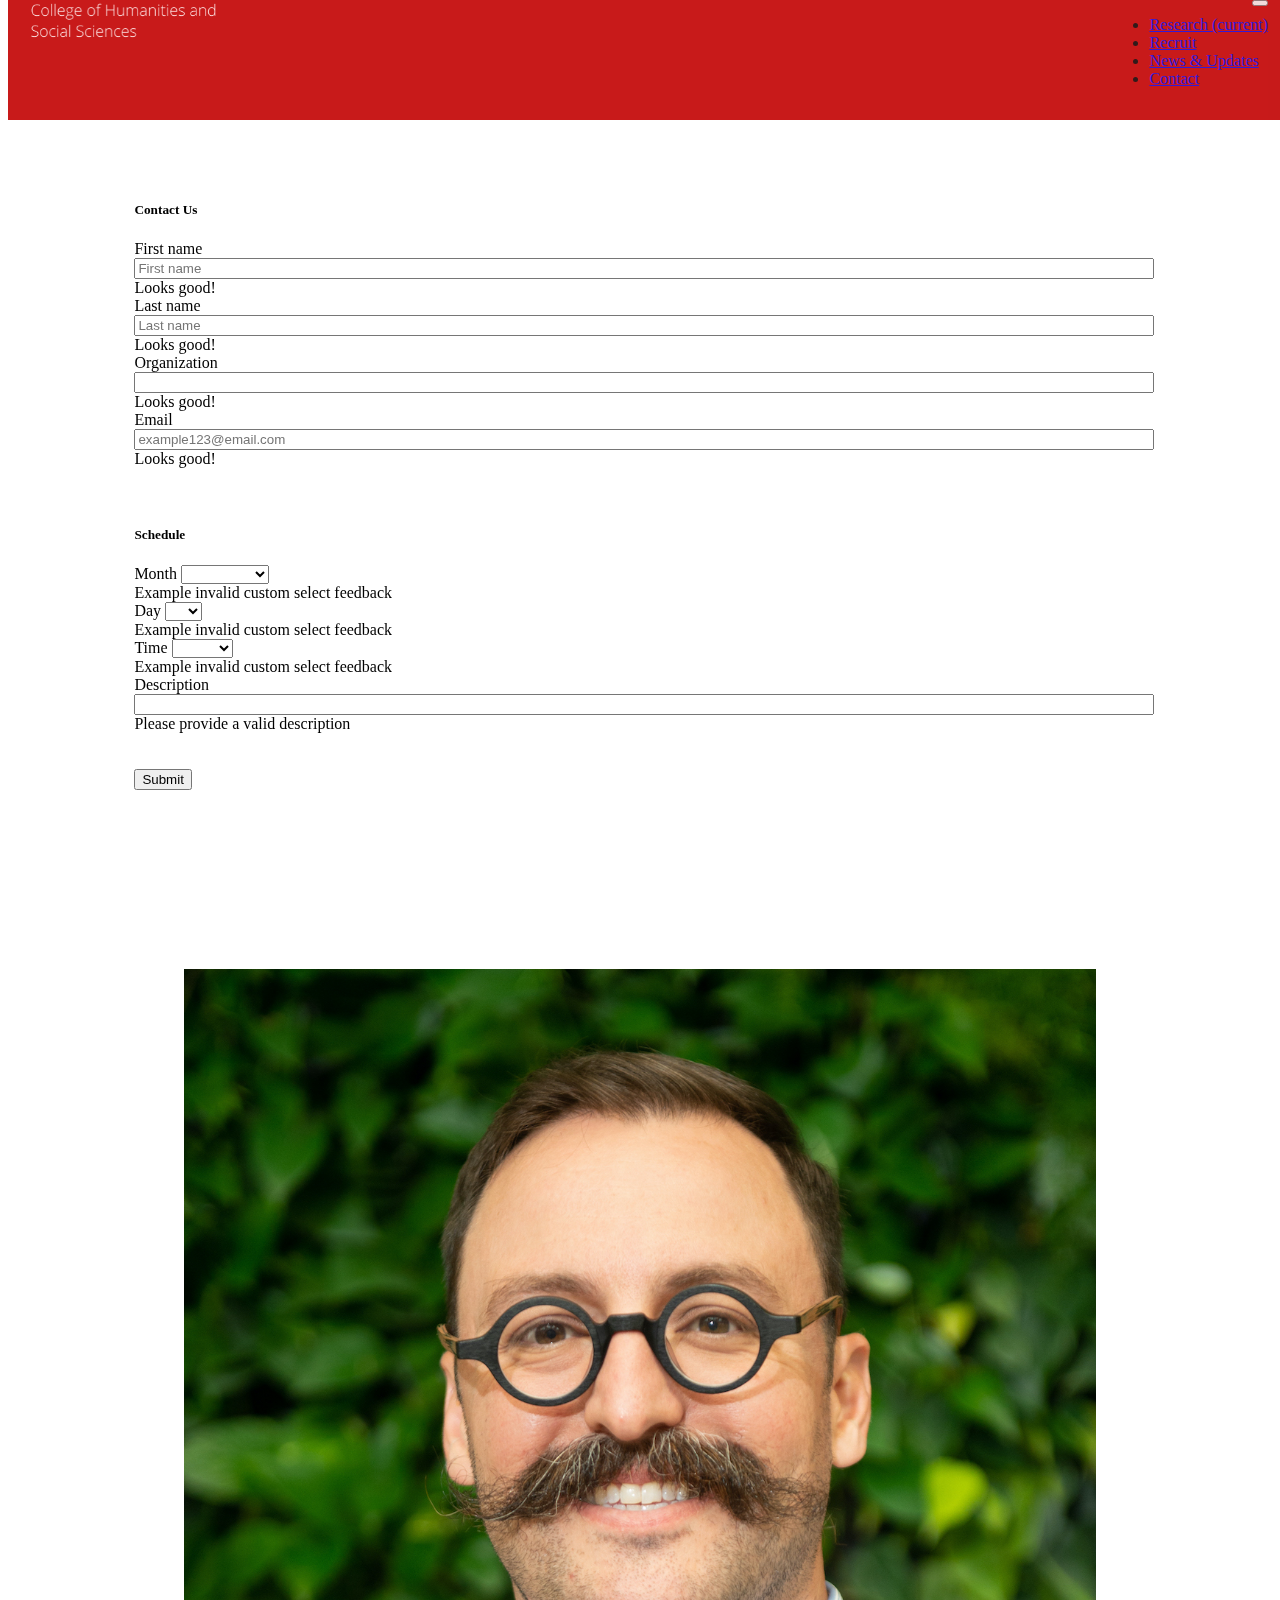
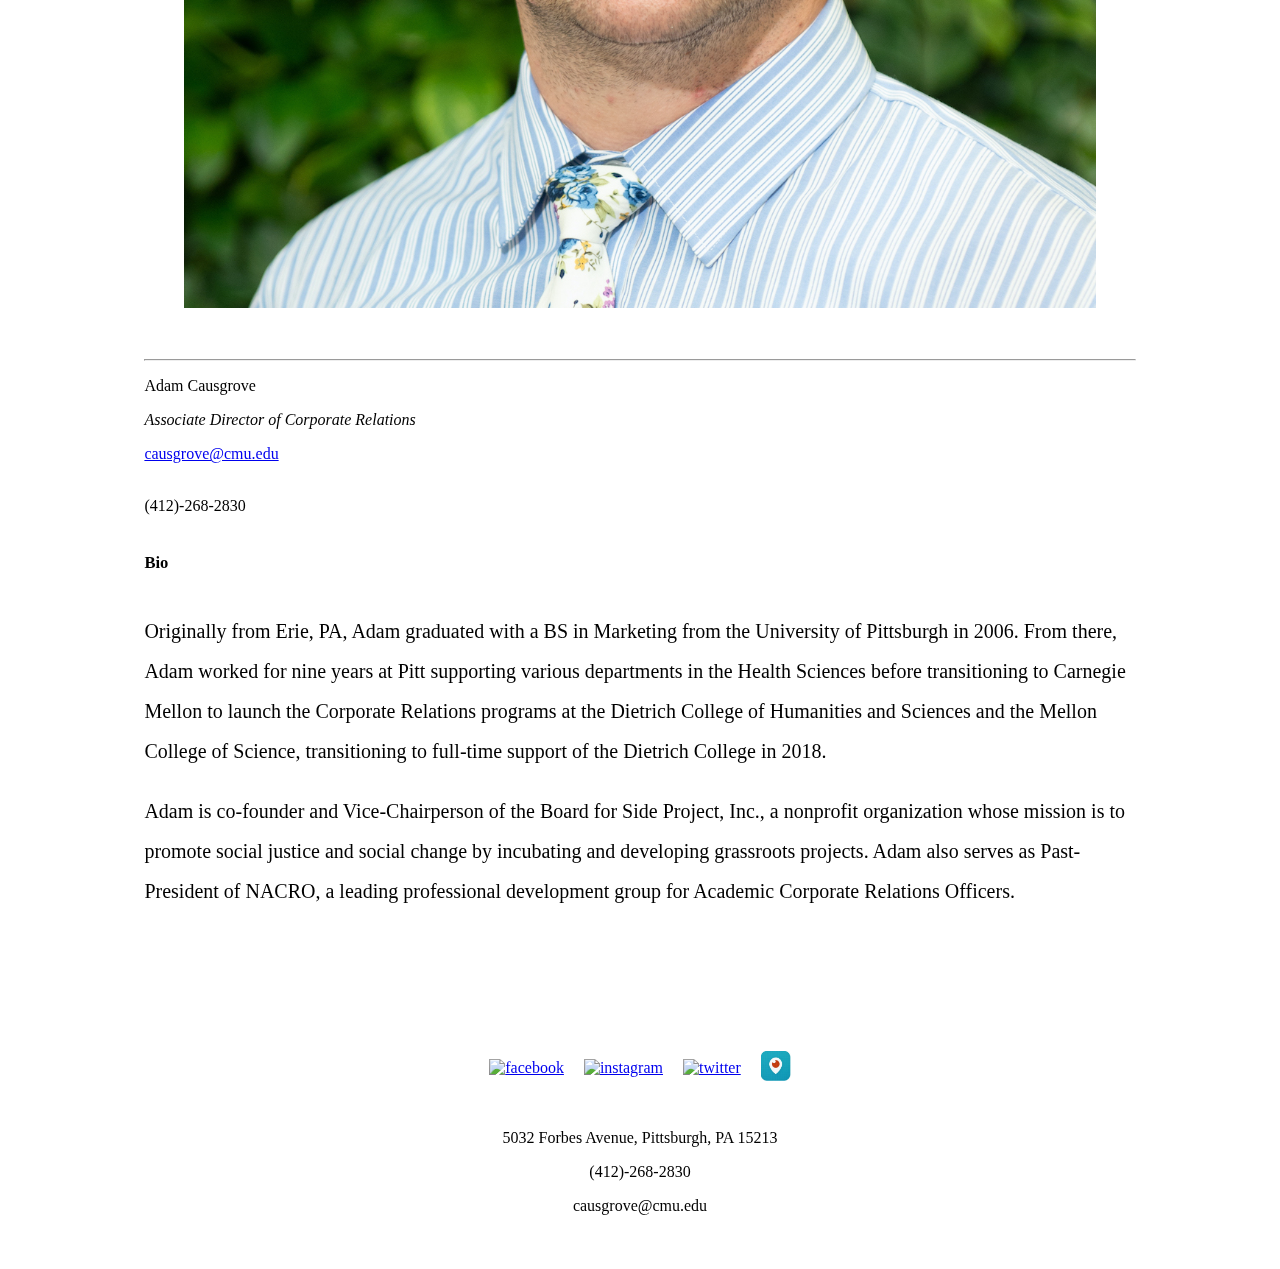
==== commit 73474e5b: "finalized home page" ====
--- a/contact.html
+++ b/contact.html
@@ -37,8 +37,9 @@
         <a class=" navbar-brand" href="index.html">
           <img src="images/logo.png" id="logo" alt="logo">
         </a>
-        <button class="navbar-toggler navbar-custom-right" type="button" data-toggle="collapse" data-target="#navbarResponsive"
-          aria-controls="navbarResponsive" aria-expanded="false" aria-label="Toggle navigation">
+        <button class="navbar-toggler navbar-custom-right" type="button" data-toggle="collapse"
+          data-target="#navbarResponsive" aria-controls="navbarResponsive" aria-expanded="false"
+          aria-label="Toggle navigation">
           <span class="navbar-toggler-icon"></span>
         </button>
         <div class="collapse navbar-collapse navbar-custom-right" id="navbarResponsive">
@@ -63,182 +64,71 @@
     </nav>
   </div>
 
-  <!--Form with JS form falidation-->
-  <!--<div class="contactUsForm">
-    <form name="myForm" onsubmit="return(validate());">
-      <table cellspacing="2" cellpadding="2" border="1">
-        <tr>
-          <td align="right">Name</td>
-          <td><input type="text" name="Name" style="width: 100%" /></td>
-        </tr>
-        <tr>
-          <td align="right">Organization</td>
-          <td><input type="text" name="Organization" /></td>
-        </tr>
-        <tr>
-          <td align="right">Email</td>
-          <td><input type="text" name="Email" /></td>
-        </tr>
-        <tr>
-          <td align="right">Schedule</td>
-          <td>
-            <select name="Month">
-              <option value="-1" selected>Month</option>
-              <option value="1">January</option>
-              <option value="2">February</option>
-              <option value="3">March</option>
-              <option value="4">April</option>
-              <option value="5">May</option>
-              <option value="6">June</option>
-              <option value="7">July</option>
-              <option value="8">August</option>
-              <option value="9">September</option>
-              <option value="10">October</option>
-              <option value="11">November</option>
-              <option value="12">December</option>
-            </select>
-            <select name="Day">
-              <option value="-1" selected>Day</option>
-              <option value="1">1</option>
-              <option value="2">2</option>
-              <option value="3">3</option>
-              <option value="4">4</option>
-              <option value="5">5</option>
-              <option value="6">6</option>
-              <option value="7">7</option>
-              <option value="8">8</option>
-              <option value="9">9</option>
-              <option value="10">10</option>
-              <option value="11">11</option>
-              <option value="12">12</option>
-              <option value="13">13</option>
-              <option value="14">14</option>
-              <option value="15">15</option>
-              <option value="16">16</option>
-              <option value="17">17</option>
-              <option value="18">18</option>
-              <option value="19">19</option>
-              <option value="20">20</option>
-              <option value="21">21</option>
-              <option value="22">22</option>
-              <option value="23">23</option>
-              <option value="24">24</option>
-              <option value="25">25</option>
-              <option value="26">26</option>
-              <option value="27">27</option>
-              <option value="28">28</option>
-              <option value="29">29</option>
-              <option value="30">30</option>
-              <option value="31">31</option>
-            </select>
-            <select name="Time">
-              <option value="-1" selected>Time</option>
-              <option value="9am">9 AM</option>
-              <option value="10am">10 AM</option>
-              <option value="11am">11 AM</option>
-              <option value="12pm">12 PM</option>
-              <option value="1pm">1 PM</option>
-              <option value="2pm">2 PM</option>
-              <option value="3pm">3 PM</option>
-              <option value="4pm">4 PM</option>
-              <option value="5pm">5 PM</option>
-            </select>
-          </td>
-        </tr>
-        <tr>
-          <td align="right">Description</td>
-          <td><input type="text" name="Desc" /></td>
-        </tr>
-
-        <tr>
-          <td align="right"></td>
-          <td><input type="submit" value="Submit" /></td>
-        </tr>
-      </table>
-    </form>
-
-    <!-link to JS file for JS form validation-->
-    <!--<script type="text/javascript" src="js/form.js">
-        </script>
-    </div>-->
-
-<script>
-  (function() {
-'use strict';
-window.addEventListener('load', function() {
-// Fetch all the forms we want to apply custom Bootstrap validation styles to
-var forms = document.getElementsByClassName('needs-validation');
-// Loop over them and prevent submission
-var validation = Array.prototype.filter.call(forms, function(form) {
-form.addEventListener('submit', function(event) {
-if (form.checkValidity() === false) {
-event.preventDefault();
-event.stopPropagation();
-}
-form.classList.add('was-validated');
-}, false);
-});
-}, false);
-})();</script>
-
-
-
-
-<form class="needs-validation" novalidate>
-   <h4>Contact Us</h4>
-  <div class="form-row">
-    <div class="col-md-4 mb-3">
-      <label for="validationCustom01">First name</label>
-      <input type="text" class="form-control" id="validationCustom01" placeholder="First name"
-        required>
-      <div class="valid-feedback">
-        Looks good!
-      </div>
-    </div>
-    <div class="col-md-4 mb-3">
-      <label for="validationCustom02">Last name</label>
-      <input type="text" class="form-control" id="validationCustom02" placeholder="Last name"
-        required>
-      <div class="valid-feedback">
-        Looks good!
-      </div>
-    </div>
-    
-  </div>
-
-  <div class="form-row">
-    <div class="col-md-4 mb-3">
-      <label for="validationCustom01">Organization</label>
-      <input type="text" class="form-control" id="validationCustom01"
-        required>
-      <div class="valid-feedback">
-        Looks good!
-      </div>
-    </div>
-    
-  </div>
-
-  <div class="form-row">
-    <div class="col-md-4 mb-3">
-      <label for="validationCustom01">Email</label>
-      <input type="email" class="form-control" id="validationCustom01" placeholder="example123@email.com"
-        required>
-      <div class="valid-feedback">
-        Looks good!
-      </div>
-    </div>
-    
-  </div>
-
-<br></br>
-
-<h5>Schedule </h5>
-
-<div class="form-row">
-  <div class="form-group">
-    <label for="validationCustom01">Month</label>
-    <select class="custom-select browser-default" required>
-           <option value=""></option>
+  <script>
+    (function () {
+      'use strict';
+      window.addEventListener('load', function () {
+        // Fetch all the forms we want to apply custom Bootstrap validation styles to
+        var forms = document.getElementsByClassName('needs-validation');
+        // Loop over them and prevent submission
+        var validation = Array.prototype.filter.call(forms, function (form) {
+          form.addEventListener('submit', function (event) {
+            if (form.checkValidity() === false) {
+              event.preventDefault();
+              event.stopPropagation();
+            }
+            form.classList.add('was-validated');
+          }, false);
+        });
+      }, false);
+    })();</script>
+
+  <form class="needs-validation" novalidate>
+    <h5>Contact Us</h5>
+    <div class="form-row">
+      <div class="col-md-6 col-sm-12 mb-3">
+        <label for="validationCustom01">First name</label>
+        <input type="text" class="form-control" id="validationCustom01" placeholder="First name" required>
+        <div class="valid-feedback">
+          Looks good!
+        </div>
+      </div>
+      <div class="col-md-6 col-sm-12 mb-3">
+        <label for="validationCustom02">Last name</label>
+        <input type="text" class="form-control" id="validationCustom02" placeholder="Last name" required>
+        <div class="valid-feedback">
+          Looks good!
+        </div>
+      </div>
+
+    </div>
+
+    <div class="form-row">
+      <div class="col-md-6 col-sm-12 mb-3">
+        <label for="validationCustom01">Organization</label>
+        <input type="text" class="form-control" id="validationCustom01" required>
+        <div class="valid-feedback">
+          Looks good!
+        </div>
+      </div>
+      <div class="col-md-6 col-sm-12 mb-3">
+        <label for="validationCustom01">Email</label>
+        <input type="email" class="form-control" id="validationCustom01" placeholder="example123@email.com" required>
+        <div class="valid-feedback">
+          Looks good!
+        </div>
+      </div>
+    </div>
+
+    <br></br>
+
+    <h5>Schedule </h5>
+
+    <div class="form-row">
+      <div class="col-md-4 col-sm-12 mb-3">
+        <label for="validationCustom01">Month</label>
+        <select class="custom-select browser-default" required>
+          <option value=""></option>
           <option value="1">January</option>
           <option value="2">February</option>
           <option value="3">March</option>
@@ -251,13 +141,14 @@
           <option value="10">October</option>
           <option value="11">November</option>
           <option value="12">December</option>
-    </select>
-    <div class="invalid-feedback">Example invalid custom select feedback</div>
-
-    <label for="validationCustom01">Day</label>
-    <select class="custom-select browser-default" required>
-           <option value=""></option>
-           <option value="1">1</option>
+        </select>
+        <div class="invalid-feedback">Example invalid custom select feedback</div>
+      </div>
+      <div class="col-md-4 col-sm-12 mb-3">
+        <label for="validationCustom01">Day</label>
+        <select class="custom-select browser-default" required>
+          <option value=""></option>
+          <option value="1">1</option>
           <option value="2">2</option>
           <option value="3">3</option>
           <option value="4">4</option>
@@ -288,13 +179,14 @@
           <option value="29">29</option>
           <option value="30">30</option>
           <option value="31">31</option>
-    </select>
-    <div class="invalid-feedback">Example invalid custom select feedback</div>
-
-     <label for="validationCustom01">Time</label>
-    <select class="custom-select browser-default" required>
-           <option value=""></option>
-           <option value="9am">9 AM</option>
+        </select>
+        <div class="invalid-feedback">Example invalid custom select feedback</div>
+      </div>
+      <div class="col-md-4 col-sm-12 mb-3">
+        <label for="validationCustom01">Time</label>
+        <select class="custom-select browser-default" required>
+          <option value=""></option>
+          <option value="9am">9 AM</option>
           <option value="10am">10 AM</option>
           <option value="11am">11 AM</option>
           <option value="12omp">12 PM</option>
@@ -303,122 +195,24 @@
           <option value="3pm">3 PM</option>
           <option value="4pm">4 PM</option>
           <option value="5pm">5 PM</option>
-<!--
-  <form>
-    <h4>Contact Us</h4>
-    <div class="form-group">
-      <label for="inputName">Name</label>
-      <input type="text" class="form-control" id="inputName" placeholder="Alex Smith">
-    </div>
-    <div class="form-group">
-      <label for="inputOrg">Organization</label>
-      <input type="text" class="form-control" id="inputOrg" placeholder="ABC inc.">
-    </div>
-    <div class="form-group">
-      <label for="inputEmail4">Email</label>
-      <input type="email" class="form-control" id="inputEmail4" placeholder="abc@example.com">
-    </div>
-    <div class="form-row">
-      <div class="form-group col-md-6">
-        <label for="inputMonth">Schedule</label>
-        <select id="inputMonth" class="form-control">
-          <option selected>Month</option>
-          <option>January</option>
-          <option>February</option>
-          <option>March</option>
-          <option>April</option>
-          <option>May</option>
-          <option>June</option>
-          <option>July</option>
-          <option>August</option>
-          <option>September</option>
-          <option>October</option>
-          <option>November</option>
-          <option>December</option>
         </select>
-      </div>
-      <div class="form-group col-md-3">
-        <label for="inputMonth" style = "color: white;">.</label>
-        <select id="inputDate" class="form-control">
-          <option selected>Date</option>
-          <option>1</option>
-          <option>2</option>
-          <option>3</option>
-          <option>4</option>
-          <option>5</option>
-          <option>6</option>
-          <option>7</option>
-          <option>8</option>
-          <option>9</option>
-          <option>10</option>
-          <option>11</option>
-          <option>12</option>
-          <option>13</option>
-          <option>14</option>
-          <option>15</option>
-          <option>16</option>
-          <option>17</option>
-          <option>18</option>
-          <option>19</option>
-          <option>20</option>
-          <option>21</option>
-          <option>22</option>
-          <option>23</option>
-          <option>24</option>
-          <option>25</option>
-          <option>26</option>
-          <option>27</option>
-          <option>28</option>
-          <option>29</option>
-          <option>30</option>
-          <option>31</option>
-        </select>
-      </div>
-      <div class="form-group col-md-3">
-        <label for="inputMonth" style = "color: white;">.</label>
-        <select id="inputTime" class="form-control">
-          <option selected>Time</option>
-          <option>9 AM</option>
-          <option>10 AM</option>
-          <option>11 AM</option>
-          <option>12 PM</option>
-          <option>1 PM</option>
-          <option>2 PM</option>
-          <option>3 PM</option>
-          <option>4 PM</option>
-          <option>5 PM</option>
-        </select>
-    </select>
-    <div class="invalid-feedback">Example invalid custom select feedback</div>
-  </div>
-</div>
--->
-
-<br></br>
-
-  <div class="form-row">
-    <div class="col-md-8">
-      <label for="validationCustom03">Description</label>
-      <input type="text" class="form-control" id="validationCustom03" required>
-      <div class="invalid-feedback">
-        Please provide a valid description
-      </div>
-    </div>
-    
-   
-<!--
-    <div class="form-group">
-      <label for="inputDesc">Description</label>
-      <input type="text" class="form-control" id="inputDesc" placeholder="Description">
-    </div>
+        <div class="invalid-feedback">Example invalid custom select feedback</div>
+      </div>
+    </div>
+
+    <div class="form-row">
+      <div class="col-md-12">
+        <label for="validationCustom03">Description</label>
+        <input type="text" class="form-control" id="validationCustom03" required>
+        <div class="invalid-feedback">
+          Please provide a valid description
+        </div>
+      </div>
+    </div>
+
     <br></br>
--->
- 
-  <button class="btn btn-primary btn-sm" type="submit">Submit form</button>
-</form>
-
-
-
+    <button class="btn btn-primary btn-sm" type="submit">Submit</button>
+  </form>
 
   <!--Bio-->
   <div class="adambio">
@@ -468,14 +262,23 @@
   <!--Footer-->
   <div class="container-fluid bg-light" style="padding:30px; margin-top:15px;">
     <div class="center">
-      <img src="images\fbicon.jpg" class="img-responsive inline-block icon" alt="facebook" width="30" height="30" />
-      <img src="images\instagramicon.jpg" class="img-responsive inline-block icon" alt="instagram" width="30"
-        height="30" />
-      <img src="images\twittericon.jpg" class="img-responsive inline-block icon" alt="twitter" width="30" height="30" />
-      <img src="images\idkicon.jpg" class="img-responsive inline-block icon" alt="location" width="30" height="30" />
+      <a href="https://www.facebook.com/CMUDietrich/" target="_blank">
+        <img src="images/fbicon.jpg" class="img-responsive inline-block icon" alt="facebook" width="30" height="30" />
+      </a>
+      <a href="https://www.instagram.com/cmu_dietrichhss/?hl=en" target="_blank">
+        <img src="images/instagramicon.jpg" class="img-responsive inline-block icon" alt="instagram" width="30"
+          height="30" />
+      </a>
+      <a href="https://twitter.com/cmu_dietrichhss?lang=en" target="_blank">
+        <img src="images/twittericon.jpg" class="img-responsive inline-block icon" alt="twitter" width="30"
+          height="30" />
+      </a>
+      <a href="https://goo.gl/maps/zmM7CAojeWNWvrLw5" target="_blank">
+        <img src="images/mapicon.jpg" class="img-responsive inline-block icon" alt="location" width="30" height="30" />
+      </a>
     </div>
     <br>
-    <p class="footer-text"> 5000 Forbes Avenue</p>
+    <p class="footer-text"> 5032 Forbes Avenue, Pittsburgh, PA 15213</p>
     <p class="footer-text">(412)-268-2830</p>
     <p class="footer-text"> causgrove@cmu.edu</p>
   </div>
--- a/css/styles.css
+++ b/css/styles.css
@@ -6,6 +6,7 @@
   z-index: 100;
   width: 100%;
   opacity: 0.9;
+  backdrop-filter: url(filters.svg#filter) blur(10px) saturate(150%);
 }
 
 .navbar-custom-right {
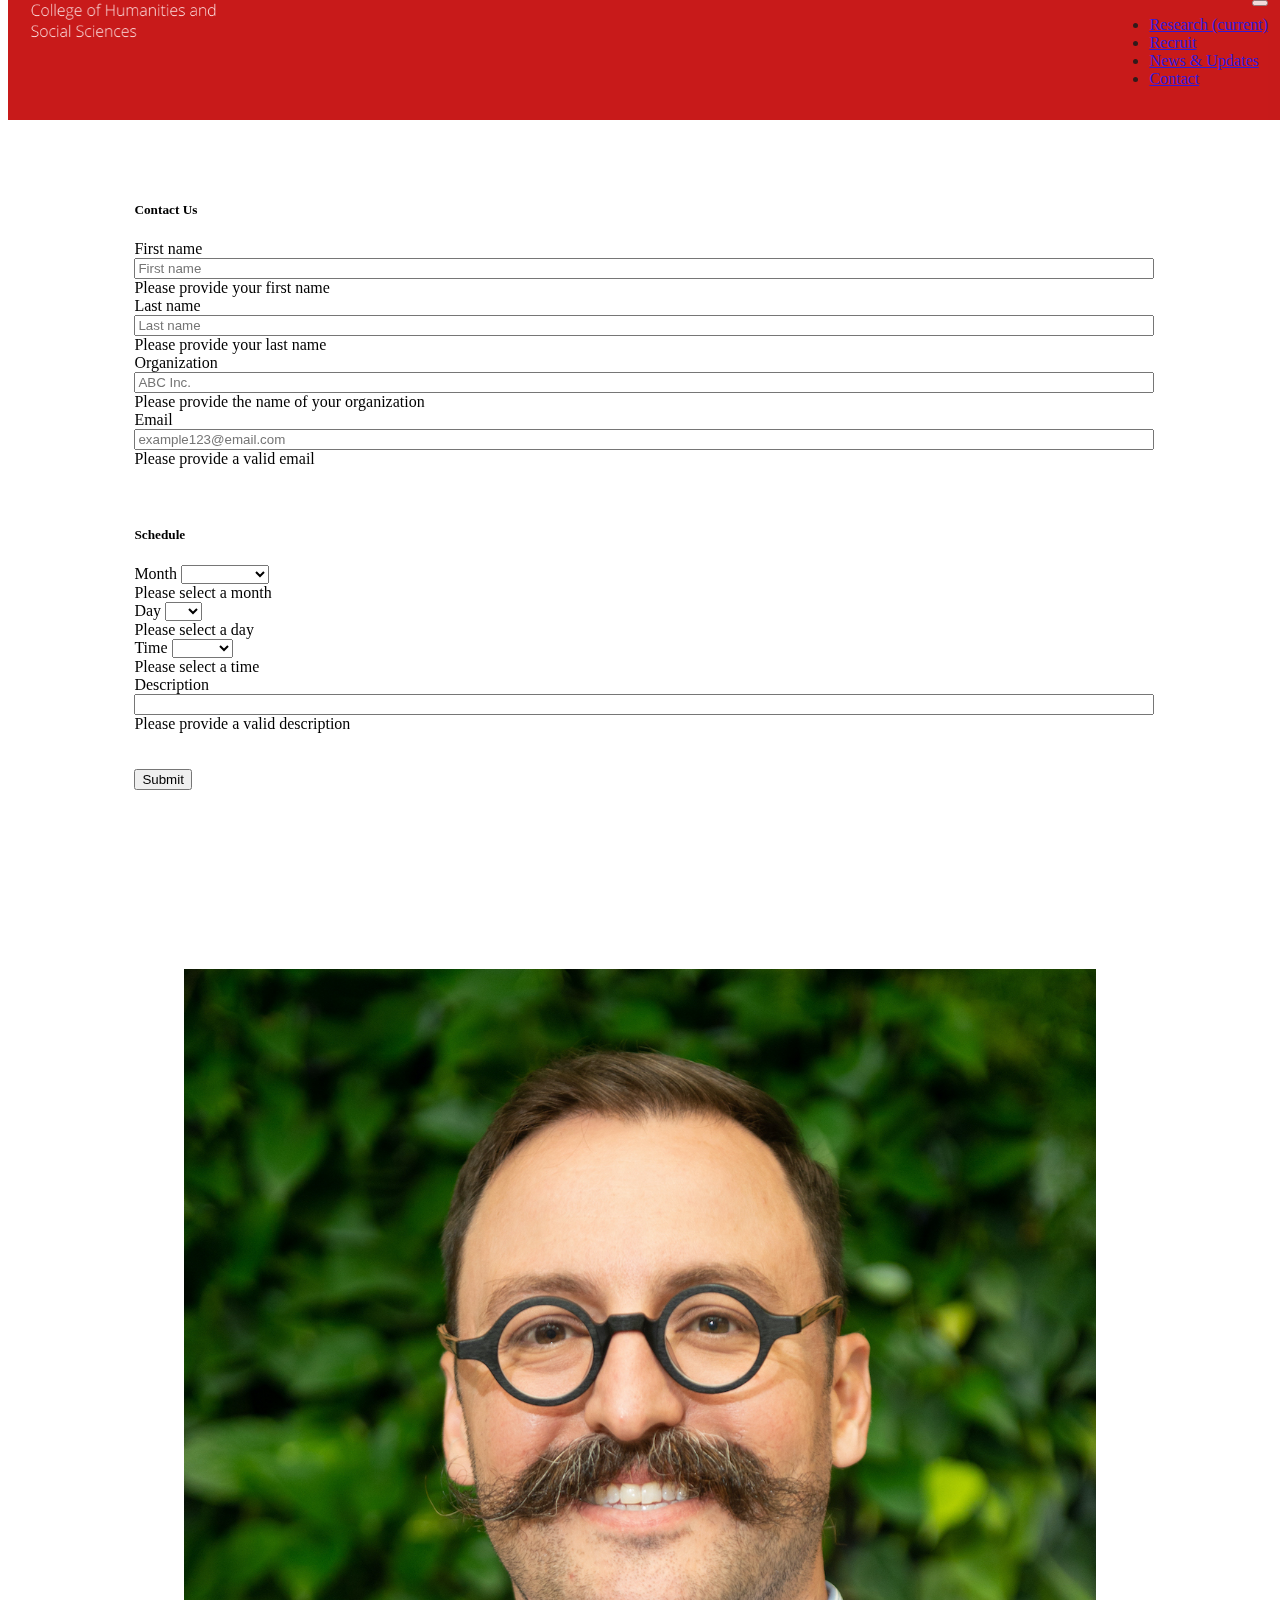
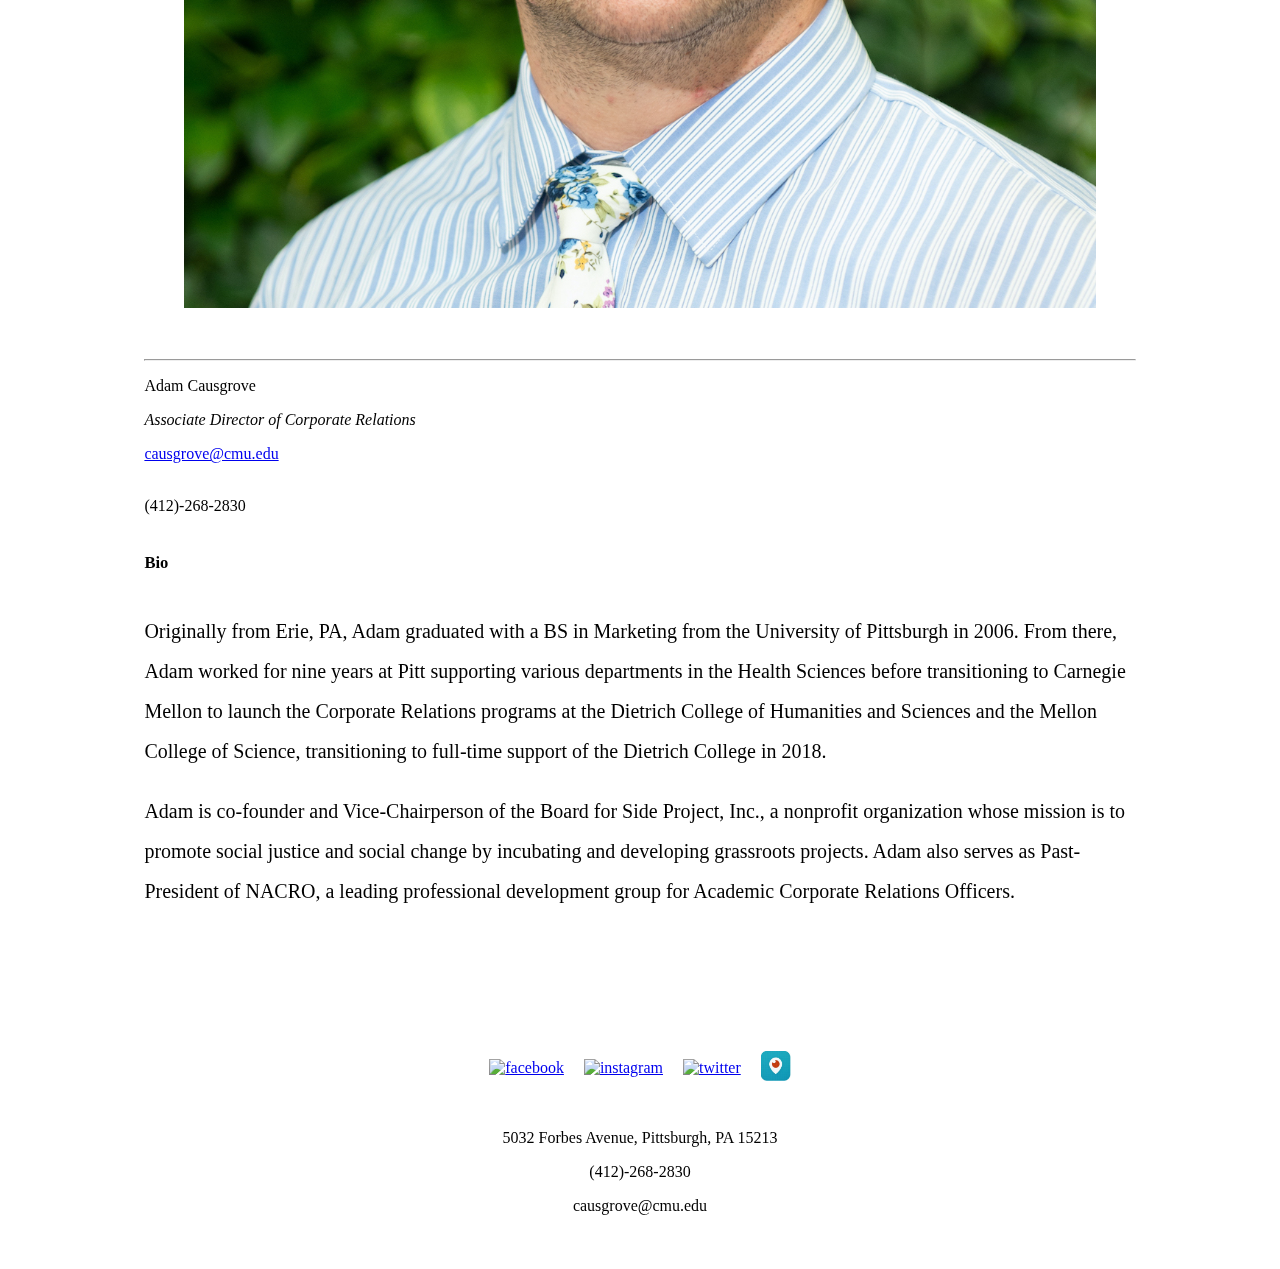
==== commit 42058fa0: "Merge pull request #29 from jasminelee5170/linkevin" ====
--- a/contact.html
+++ b/contact.html
@@ -89,34 +89,25 @@
       <div class="col-md-6 col-sm-12 mb-3">
         <label for="validationCustom01">First name</label>
         <input type="text" class="form-control" id="validationCustom01" placeholder="First name" required>
-        <div class="valid-feedback">
-          Looks good!
-        </div>
+        <div class="invalid-feedback">Please provide your first name</div>
       </div>
       <div class="col-md-6 col-sm-12 mb-3">
         <label for="validationCustom02">Last name</label>
         <input type="text" class="form-control" id="validationCustom02" placeholder="Last name" required>
-        <div class="valid-feedback">
-          Looks good!
-        </div>
-      </div>
-
+        <div class="invalid-feedback">Please provide your last name</div>
+      </div>
     </div>
 
     <div class="form-row">
       <div class="col-md-6 col-sm-12 mb-3">
         <label for="validationCustom01">Organization</label>
-        <input type="text" class="form-control" id="validationCustom01" required>
-        <div class="valid-feedback">
-          Looks good!
-        </div>
+        <input type="text" class="form-control" id="validationCustom01" placeholder="ABC Inc." required>
+        <div class="invalid-feedback">Please provide the name of your organization </div>
       </div>
       <div class="col-md-6 col-sm-12 mb-3">
         <label for="validationCustom01">Email</label>
         <input type="email" class="form-control" id="validationCustom01" placeholder="example123@email.com" required>
-        <div class="valid-feedback">
-          Looks good!
-        </div>
+        <div class="invalid-feedback">Please provide a valid email </div>
       </div>
     </div>
 
@@ -142,7 +133,7 @@
           <option value="11">November</option>
           <option value="12">December</option>
         </select>
-        <div class="invalid-feedback">Example invalid custom select feedback</div>
+        <div class="invalid-feedback">Please select a month</div>
       </div>
       <div class="col-md-4 col-sm-12 mb-3">
         <label for="validationCustom01">Day</label>
@@ -180,7 +171,7 @@
           <option value="30">30</option>
           <option value="31">31</option>
         </select>
-        <div class="invalid-feedback">Example invalid custom select feedback</div>
+        <div class="invalid-feedback">Please select a day</div>
       </div>
       <div class="col-md-4 col-sm-12 mb-3">
         <label for="validationCustom01">Time</label>
@@ -196,7 +187,7 @@
           <option value="4pm">4 PM</option>
           <option value="5pm">5 PM</option>
         </select>
-        <div class="invalid-feedback">Example invalid custom select feedback</div>
+        <div class="invalid-feedback">Please select a time</div>
       </div>
     </div>
 
--- a/css/styles.css
+++ b/css/styles.css
@@ -69,7 +69,6 @@
   margin-left: 10%;
   margin-right: 10%;
   margin-bottom: 100px;
-  min-width: 600px;
 }
 
 input {
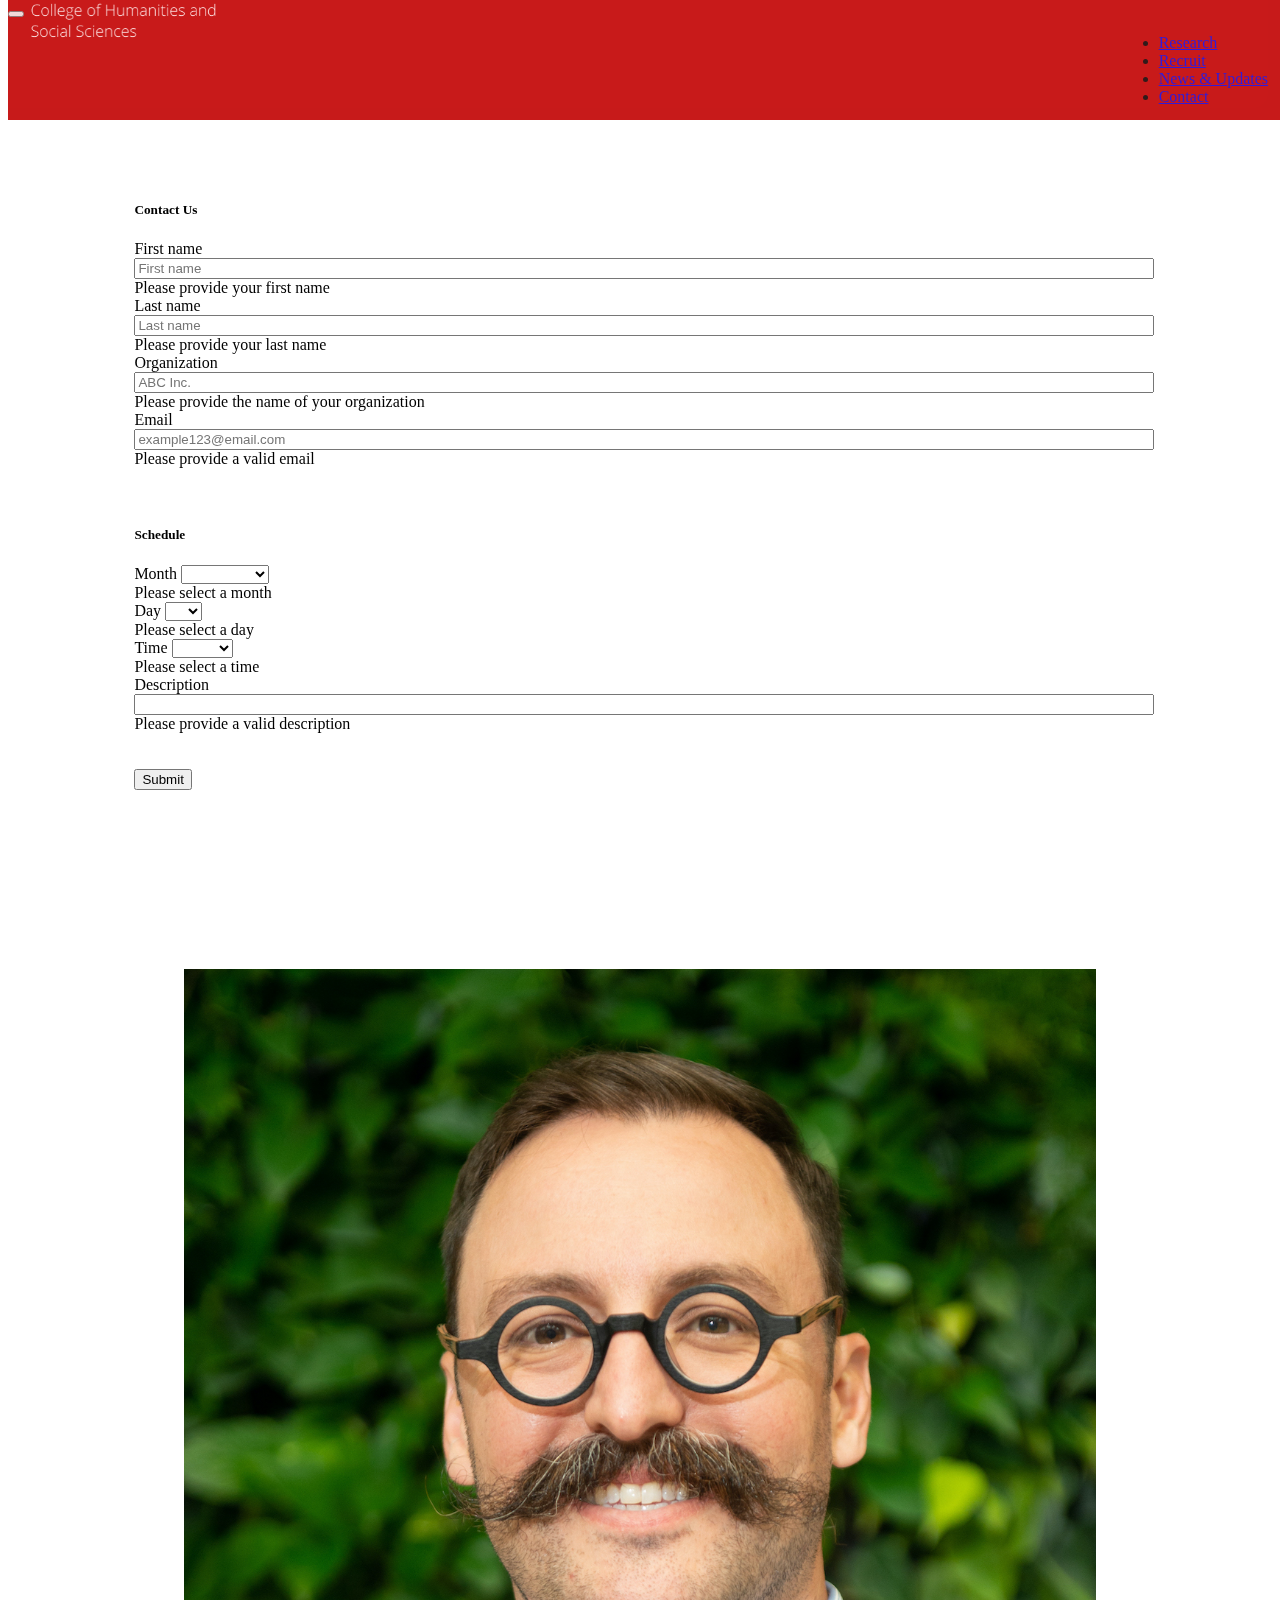
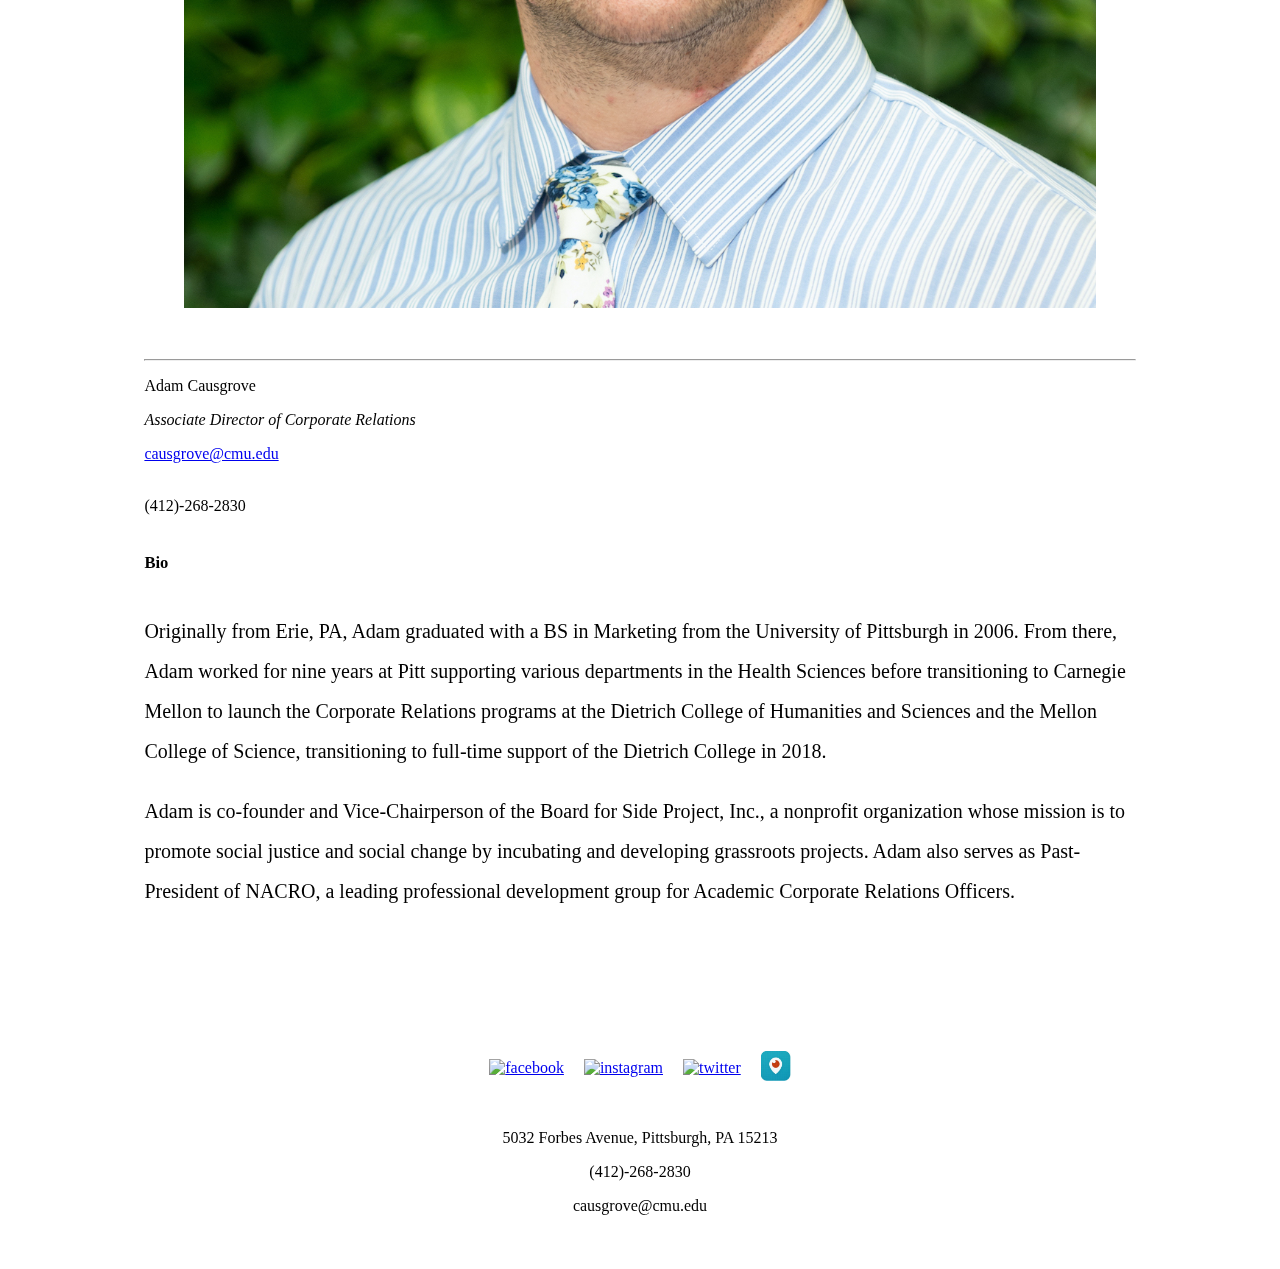
==== commit fd12acd8: "fixed mobile navigation" ====
--- a/contact.html
+++ b/contact.html
@@ -5,7 +5,6 @@
   <!-- Required meta tags -->
   <meta charset="utf-8">
   <meta name="viewport" content="width=device-width, initial-scale=1, shrink-to-fit=no">
-
   <!-- Bootstrap CSS -->
   <link rel="stylesheet" href="https://cdn.jsdelivr.net/npm/bootstrap@4.5.3/dist/css/bootstrap.min.css"
     integrity="sha384-TX8t27EcRE3e/ihU7zmQxVncDAy5uIKz4rEkgIXeMed4M0jlfIDPvg6uqKI2xXr2" crossorigin="anonymous">
@@ -15,9 +14,7 @@
 </head>
 
 <body>
-  <!-- Optional JavaScript; choose one of the two! -->
-
-  <!-- Option 1: jQuery and Bootstrap Bundle (includes Popper) -->
+  <!-- jQuery and Bootstrap Bundle (includes Popper) -->
   <script src="https://code.jquery.com/jquery-3.5.1.slim.min.js"
     integrity="sha384-DfXdz2htPH0lsSSs5nCTpuj/zy4C+OGpamoFVy38MVBnE+IbbVYUew+OrCXaRkfj"
     crossorigin="anonymous"></script>
@@ -25,28 +22,21 @@
     integrity="sha384-ho+j7jyWK8fNQe+A12Hb8AhRq26LrZ/JpcUGGOn+Y7RsweNrtN/tE3MoK7ZeZDyx"
     crossorigin="anonymous"></script>
 
-  <!-- Option 2: jQuery, Popper.js, and Bootstrap JS
-    <script src="https://code.jquery.com/jquery-3.5.1.slim.min.js" integrity="sha384-DfXdz2htPH0lsSSs5nCTpuj/zy4C+OGpamoFVy38MVBnE+IbbVYUew+OrCXaRkfj" crossorigin="anonymous"></script>
-    <script src="https://cdn.jsdelivr.net/npm/popper.js@1.16.1/dist/umd/popper.min.js" integrity="sha384-9/reFTGAW83EW2RDu2S0VKaIzap3H66lZH81PoYlFhbGU+6BZp6G7niu735Sk7lN" crossorigin="anonymous"></script>
-    <script src="https://cdn.jsdelivr.net/npm/bootstrap@4.5.3/dist/js/bootstrap.min.js" integrity="sha384-w1Q4orYjBQndcko6MimVbzY0tgp4pWB4lZ7lr30WKz0vr/aWKhXdBNmNb5D92v7s" crossorigin="anonymous"></script>
-    -->
-
   <div class="navbar-custom">
-    <nav class="navbar navbar-expand-lg navbar-dark navbar-custom">
+    <nav class="navbar navbar-expand-md navbar-dark navbar-custom">
       <div class="container">
         <a class=" navbar-brand" href="index.html">
           <img src="images/logo.png" id="logo" alt="logo">
         </a>
-        <button class="navbar-toggler navbar-custom-right" type="button" data-toggle="collapse"
+        <button class="navbar-toggler navbar-button-right" type="button" data-toggle="collapse"
           data-target="#navbarResponsive" aria-controls="navbarResponsive" aria-expanded="false"
           aria-label="Toggle navigation">
           <span class="navbar-toggler-icon"></span>
         </button>
         <div class="collapse navbar-collapse navbar-custom-right" id="navbarResponsive">
-          <ul class="navbar-nav ml-auto">
+          <ul class="navbar-nav ml-auto navbar-mobile-custom">
             <li class="nav-item">
               <a class="nav-link" href="#">Research
-                <span class="sr-only">(current)</span>
               </a>
             </li>
             <li class="nav-item">
@@ -55,7 +45,7 @@
             <li class="nav-item">
               <a class="nav-link" href="news&updates.html">News & Updates</a>
             </li>
-            <li class="nav-item active">
+            <li class="nav-item">
               <a class="nav-link" href="contact.html">Contact</a>
             </li>
           </ul>
@@ -81,7 +71,8 @@
           }, false);
         });
       }, false);
-    })();</script>
+    })();
+  </script>
 
   <form class="needs-validation" novalidate>
     <h5>Contact Us</h5>
@@ -110,7 +101,6 @@
         <div class="invalid-feedback">Please provide a valid email </div>
       </div>
     </div>
-
     <br></br>
 
     <h5>Schedule </h5>
@@ -200,8 +190,8 @@
         </div>
       </div>
     </div>
-
     <br></br>
+
     <button class="btn btn-primary btn-sm" type="submit">Submit</button>
   </form>
 
--- a/css/styles.css
+++ b/css/styles.css
@@ -1,6 +1,6 @@
 .navbar-custom {
   background-color: #bb0000;
-  height: 120px;
+  min-height: 120px;
   position: fixed;
   top: 0;
   z-index: 100;
@@ -13,6 +13,25 @@
   position: fixed;
   right: 20px;
 }
+
+@media only screen and (max-width: 768px)  {
+  .navbar-button-right {
+    position: fixed;
+    right: 20px;
+  }
+
+  #logo {
+    width: 200px;
+    position: fixed;
+    top: 60px;
+  }
+
+  .navbar-custom-right {
+    position: relative;
+    left: 20px;
+    padding-top: 100px;
+  }
+} 
 
 #logo {
   width: 200px;
